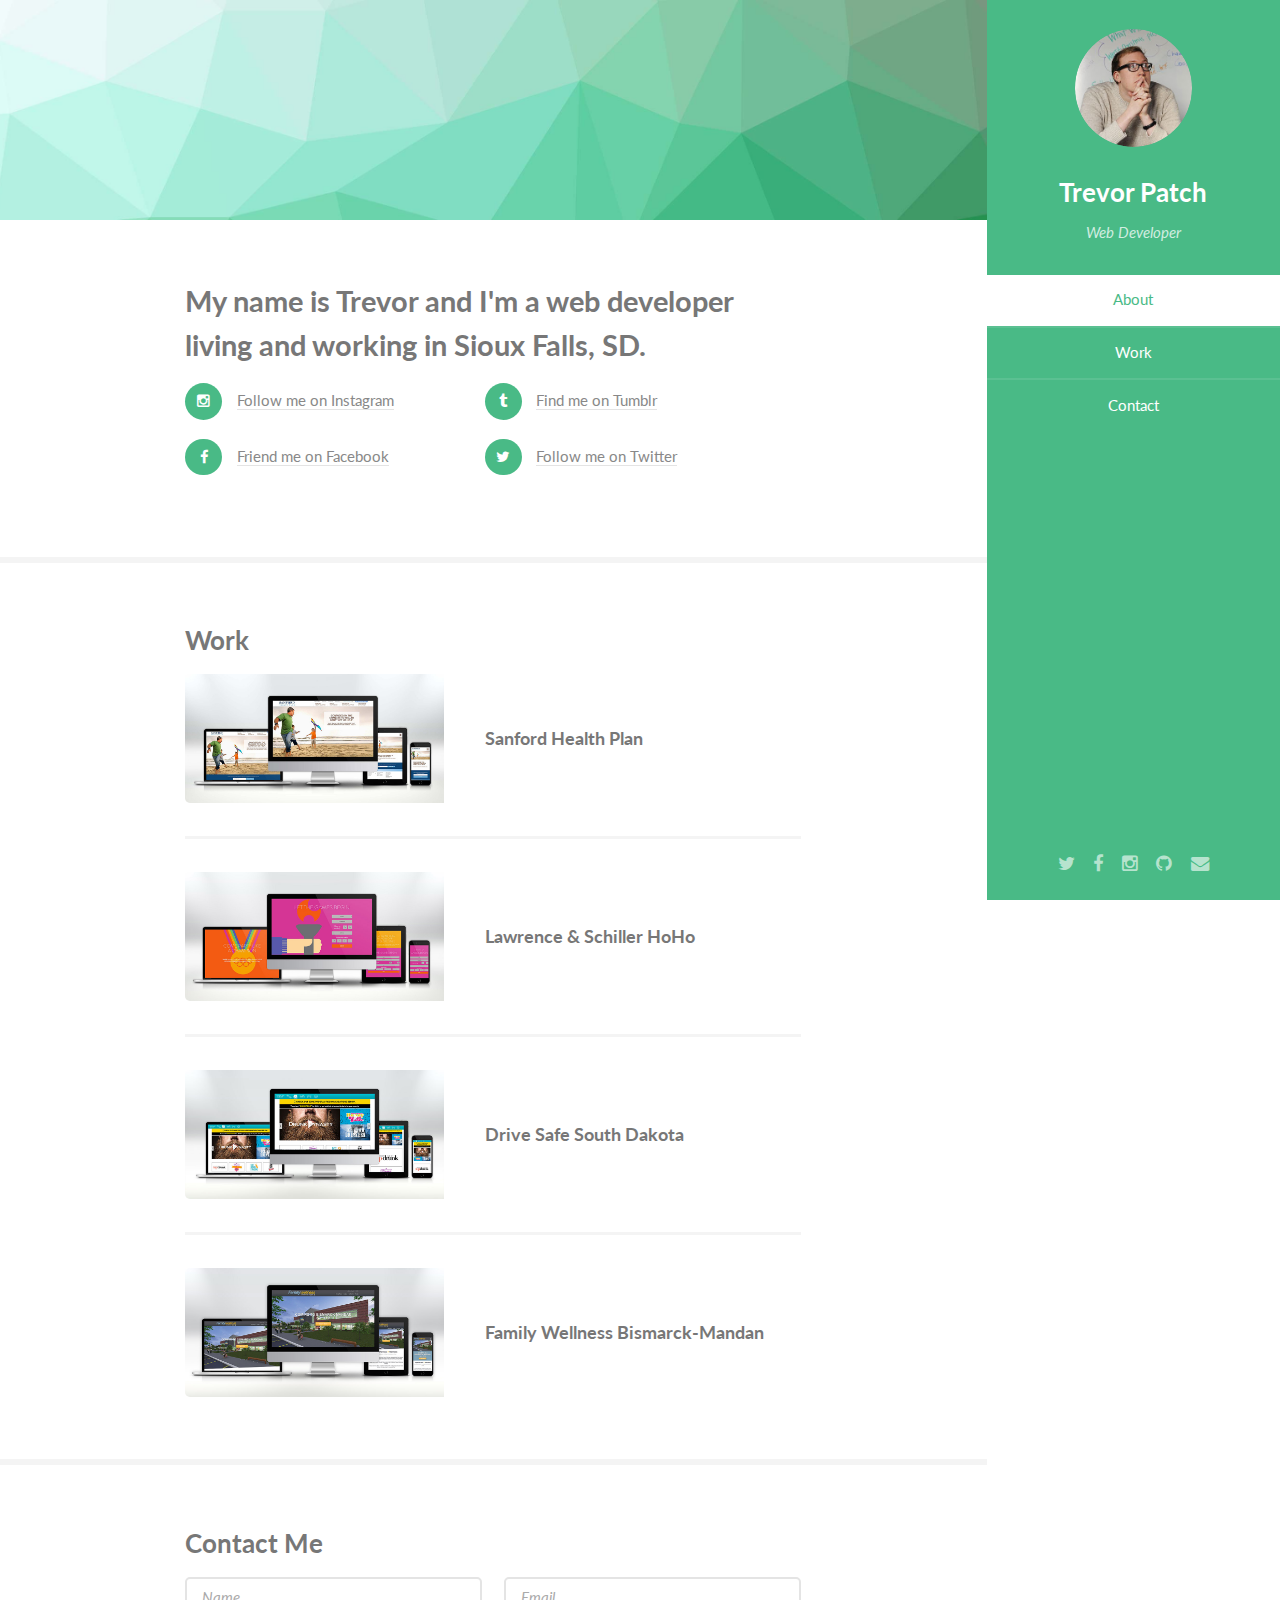
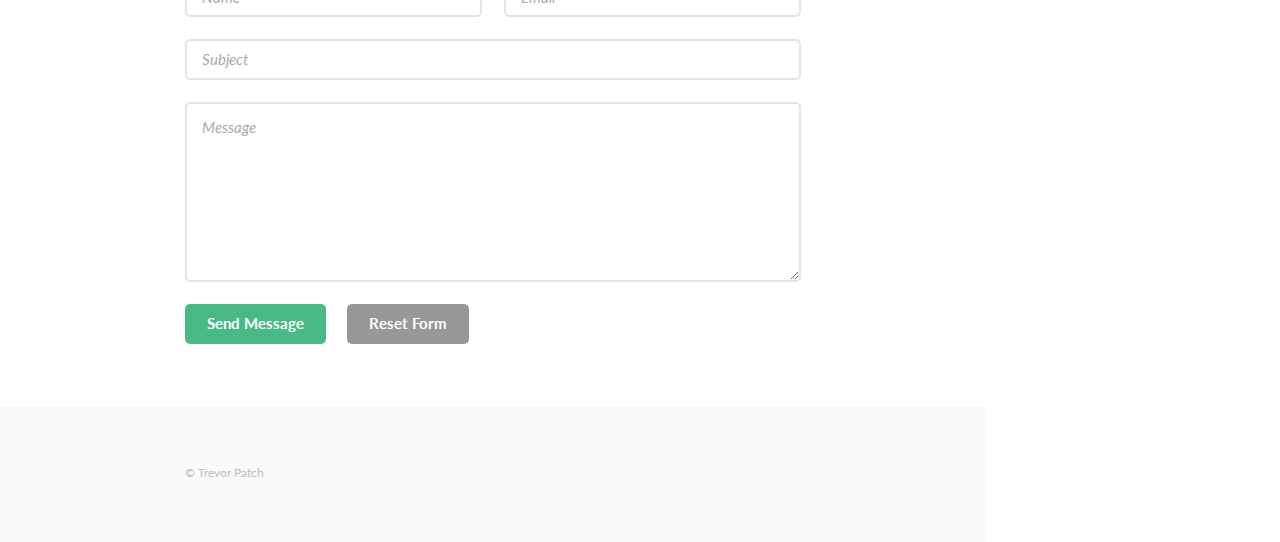
==== index.html @ 612fe169 "Adding MixPanel" ====
<!DOCTYPE HTML>
<!--
	Read Only by HTML5 UP
	html5up.net | @n33co
	Free for personal and commercial use under the CCA 3.0 license (html5up.net/license)
-->
<html>
	<head>
		<title>Trevor Patch</title>
		<meta http-equiv="content-type" content="text/html; charset=utf-8" />
		<meta name="description" content="" />
		<meta name="keywords" content="sioux falls,web development,web developer,web design,freelance,freelance web developer" />
		<!--[if lte IE 8]><script src="css/ie/html5shiv.js"></script><![endif]-->
		<script src="js/jquery.min.js"></script>
		<script src="js/jquery.scrollzer.min.js"></script>
		<script src="js/jquery.scrolly.min.js"></script>
		<script src="js/skel.min.js"></script>
		<script src="js/skel-layers.min.js"></script>
		<script src="js/init.js"></script>
		<noscript>
			<link rel="stylesheet" href="css/skel.css" />
			<link rel="stylesheet" href="css/style.css" />
			<link rel="stylesheet" href="css/style-xlarge.css" />
		</noscript>
		<!--[if lte IE 8]><link rel="stylesheet" href="css/ie/v8.css" /><![endif]-->
		<script type="text/javascript">(function(e,b){if(!b.__SV){var a,f,i,g;window.mixpanel=b;b._i=[];b.init=function(a,e,d){function f(b,h){var a=h.split(".");2==a.length&&(b=b[a[0]],h=a[1]);b[h]=function(){b.push([h].concat(Array.prototype.slice.call(arguments,0)))}}var c=b;"undefined"!==typeof d?c=b[d]=[]:d="mixpanel";c.people=c.people||[];c.toString=function(b){var a="mixpanel";"mixpanel"!==d&&(a+="."+d);b||(a+=" (stub)");return a};c.people.toString=function(){return c.toString(1)+".people (stub)"};i="disable time_event track track_pageview track_links track_forms register register_once alias unregister identify name_tag set_config people.set people.set_once people.increment people.append people.union people.track_charge people.clear_charges people.delete_user".split(" ");
			for(g=0;g<i.length;g++)f(c,i[g]);b._i.push([a,e,d])};b.__SV=1.2;a=e.createElement("script");a.type="text/javascript";a.async=!0;a.src="undefined"!==typeof MIXPANEL_CUSTOM_LIB_URL?MIXPANEL_CUSTOM_LIB_URL:"file:"===e.location.protocol&&"//cdn.mxpnl.com/libs/mixpanel-2-latest.min.js".match(/^\/\//)?"https://cdn.mxpnl.com/libs/mixpanel-2-latest.min.js":"//cdn.mxpnl.com/libs/mixpanel-2-latest.min.js";f=e.getElementsByTagName("script")[0];f.parentNode.insertBefore(a,f)}})(document,window.mixpanel||[]);
			mixpanel.init("59bb49f36ce1cad1ce68b56f5aa6e133");</script>
	</head>
	<body>
		<div id="wrapper">

			<!-- Header -->
				<section id="header" class="skel-layers-fixed">
					<header>
						<span class="image avatar"><img src="images/tp.jpg" alt="" /></span>
						<h1 id="logo"><a href="#">Trevor Patch</a></h1>
						<p>Web Developer</p>
					</header>
					<nav id="nav">
						<ul>
							<li><a href="#one" class="active">About</a></li>
							<li><a href="#three">Work</a></li>
							<li><a href="#four">Contact</a></li>
						</ul>
					</nav>
					<footer>
						<ul class="icons">
							<li><a href="http://twitter.com/tpatch" class="icon fa-twitter" target="_blank"><span class="label">Twitter</span></a></li>
							<li><a href="http://facebook.com/tdpatch" class="icon fa-facebook"><span class="label" target="_blank">Facebook</span></a></li>
							<li><a href="http://instagram.com/tdpatch" class="icon fa-instagram"><span class="label" target="_blank">Instagram</span></a></li>
							<li><a href="https://github.com/tpatch" class="icon fa-github"><span class="label" target="_blank">Github</span></a></li>
							<li><a href="mailto:trevor.patch@gmail.com" class="icon fa-envelope"><span class="label" target="_blank">Email</span></a></li>
						</ul>
					</footer>
				</section>

			<!-- Main -->
				<div id="main">

					<!-- One -->
						<section id="one">
							<div class="container">
								<h2>My name is Trevor and I'm a web developer living and working in Sioux Falls, SD.</h2>
								<ul class="feature-icons">
									<li class="fa-instagram"><a href="http://instagram.com/tpatch">Follow me on Instagram</a></li>
									<li class="fa-tumblr"><a href="http://blog.trevorpatch.com">Find me on Tumblr</a></li>
									<li class="fa-facebook"><a href="http://facebook.com/tdpatch">Friend me on Facebook</a></li>
									<li class="fa-twitter"><a href="http://twitter.com/tpatch">Follow me on Twitter</a></li>
								</ul>
							</div>
						</section>

					<!-- Two -->
						<!-- <section id="two">
							<div class="container">
								<h3>What I Do</h3>
								<p>Integer eu ante ornare amet commetus vestibulum blandit integer in curae ac faucibus integer non. Adipiscing cubilia elementum integer lorem ipsum dolor sit amet.</p>
								<ul class="feature-icons">
									<li class="fa-code">Build your site</li>
									<li class="fa-pencil">A bit of design</li>
									<li class="fa-search">SEO</li>
									<li class="fa-dot-circle-o">Site strategy</li>
									<li class="fa-bolt">That special something</li>
									<li class="fa-line-chart">Results</li>
								</ul>
							</div>
						</section> -->

					<!-- Three -->
						<section id="three">
							<div class="container">
								<h3>Work</h3>
								<!-- <p>I built my first website in 2001 when I was in eighth grade. It wasn't very pretty, but it sparked an interested in the web that has stayed with me. Since then I've built and worked on dozens of sites, both professionally and personally. Unfortunately, I can't show you that site I created in eighth grade, but I can show you some of my recent work.</p> -->
								<div class="features">
									<article>
										<img src="images/work_shp.jpg" alt="SanfordHealthPlan.org" class="image" />
										<div class="inner">
											<h4>Sanford Health Plan</h4>
										</div>
									</article>
									<article>
										<img src="images/work_hoho.jpg" alt="L&amp;S Hoho Holiday Party" class="image" />
										<div class="inner">
											<h4>Lawrence &amp; Schiller HoHo</h4>
										</div>
									</article>
									<article>
										<img src="images/work_drivesafe.jpg" alt="DriveSafeSD.com" class="image" />
										<div class="inner">
											<h4>Drive Safe South Dakota</h4>
										</div>
									</article>
									<article>
										<img src="images/work_fwbm.jpg" alt="DriveSafeSD.com" class="image" />
										<div class="inner">
											<h4>Family Wellness Bismarck-Mandan</h4>
										</div>
									</article>
								</div>
							</div>
						</section>

					<!-- Four -->
						<section id="four">
							<div class="container">
								<h3>Contact Me</h3>
								<form method="post" action="#">
									<div class="row uniform">
										<div class="6u 12u(xsmall)"><input type="text" name="name" id="name" placeholder="Name" /></div>
										<div class="6u 12u(xsmall)"><input type="email" name="email" id="email" placeholder="Email" /></div>
									</div>
									<div class="row uniform">
										<div class="12u"><input type="text" name="subject" id="subject" placeholder="Subject" /></div>
									</div>
									<div class="row uniform">
										<div class="12u"><textarea name="message" id="message" placeholder="Message" rows="6"></textarea></div>
									</div>
									<div class="row uniform">
										<div class="12u">
											<ul class="actions">
												<li><input type="submit" class="special" value="Send Message" /></li>
												<li><input type="reset" value="Reset Form" /></li>
											</ul>
										</div>
									</div>
								</form>
							</div>
						</section>

					<!-- Five -->
					<!--
						<section id="five">
							<div class="container">
								<h3>Elements</h3>

								<section>
									<h4>Text</h4>
									<p>This is <b>bold</b> and this is <strong>strong</strong>. This is <i>italic</i> and this is <em>emphasized</em>.
									This is <sup>superscript</sup> text and this is <sub>subscript</sub> text.
									This is <u>underlined</u> and this is code: <code>for (;;) { ... }</code>. Finally, <a href="#">this is a link</a>.</p>
									<hr />
									<header>
										<h4>Heading with a Subtitle</h4>
										<p>Lorem ipsum dolor sit amet nullam id egestas urna aliquam</p>
									</header>
									<p>Nunc lacinia ante nunc ac lobortis. Interdum adipiscing gravida odio porttitor sem non mi integer non faucibus ornare mi ut ante amet placerat aliquet. Volutpat eu sed ante lacinia sapien lorem accumsan varius montes viverra nibh in adipiscing blandit tempus accumsan.</p>
									<header>
										<h5>Heading with a Subtitle</h5>
										<p>Lorem ipsum dolor sit amet nullam id egestas urna aliquam</p>
									</header>
									<p>Nunc lacinia ante nunc ac lobortis. Interdum adipiscing gravida odio porttitor sem non mi integer non faucibus ornare mi ut ante amet placerat aliquet. Volutpat eu sed ante lacinia sapien lorem accumsan varius montes viverra nibh in adipiscing blandit tempus accumsan.</p>
									<hr />
									<h2>Heading Level 2</h2>
									<h3>Heading Level 3</h3>
									<h4>Heading Level 4</h4>
									<h5>Heading Level 5</h5>
									<h6>Heading Level 6</h6>
									<hr />
									<h5>Blockquote</h5>
									<blockquote>Fringilla nisl. Donec accumsan interdum nisi, quis tincidunt felis sagittis eget tempus euismod. Vestibulum ante ipsum primis in faucibus vestibulum. Blandit adipiscing eu felis iaculis volutpat ac adipiscing accumsan faucibus. Vestibulum ante ipsum primis in faucibus lorem ipsum dolor sit amet nullam adipiscing eu felis.</blockquote>
									<h5>Preformatted</h5>
									<pre><code>i = 0;

while (!deck.isInOrder()) {
    print 'Iteration ' + i;
    deck.shuffle();
    i++;
}

print 'It took ' + i + ' iterations to sort the deck.';</code></pre>
								</section>

								<section>
									<h4>Lists</h4>
									<div class="row">
										<div class="6u 12u(xsmall)">
											<h5>Unordered</h5>
											<ul>
												<li>Dolor pulvinar etiam magna etiam.</li>
												<li>Sagittis adipiscing lorem eleifend.</li>
												<li>Felis enim feugiat dolore viverra.</li>
											</ul>
											<h5>Alternate</h5>
											<ul class="alt">
												<li>Dolor pulvinar etiam magna etiam.</li>
												<li>Sagittis adipiscing lorem eleifend.</li>
												<li>Felis enim feugiat dolore viverra.</li>
											</ul>
										</div>
										<div class="6u 12u(xsmall)">
											<h5>Ordered</h5>
											<ol>
												<li>Dolor pulvinar etiam magna etiam.</li>
												<li>Etiam vel felis at lorem sed viverra.</li>
												<li>Felis enim feugiat dolore viverra.</li>
												<li>Dolor pulvinar etiam magna etiam.</li>
												<li>Etiam vel felis at lorem sed viverra.</li>
												<li>Felis enim feugiat dolore viverra.</li>
											</ol>
											<h5>Icons</h5>
											<ul class="icons">
												<li><a href="#" class="icon fa-twitter"><span class="label">Twitter</span></a></li>
												<li><a href="#" class="icon fa-facebook"><span class="label">Facebook</span></a></li>
												<li><a href="#" class="icon fa-instagram"><span class="label">Instagram</span></a></li>
												<li><a href="#" class="icon fa-github"><span class="label">Github</span></a></li>
												<li><a href="#" class="icon fa-dribbble"><span class="label">Dribbble</span></a></li>
												<li><a href="#" class="icon fa-tumblr"><span class="label">Tumblr</span></a></li>
											</ul>
										</div>
									</div>
									<h5>Actions</h5>
									<ul class="actions">
										<li><a href="#" class="button special">Default</a></li>
										<li><a href="#" class="button">Default</a></li>
										<li><a href="#" class="button alt">Default</a></li>
									</ul>
									<ul class="actions small">
										<li><a href="#" class="button special small">Small</a></li>
										<li><a href="#" class="button small">Small</a></li>
										<li><a href="#" class="button alt small">Small</a></li>
									</ul>
									<div class="row">
										<div class="3u 6u(medium) 12u$(xsmall)">
											<ul class="actions vertical">
												<li><a href="#" class="button special">Default</a></li>
												<li><a href="#" class="button">Default</a></li>
												<li><a href="#" class="button alt">Default</a></li>
											</ul>
										</div>
										<div class="3u 6u$(medium) 12u$(xsmall)">
											<ul class="actions vertical small">
												<li><a href="#" class="button special small">Small</a></li>
												<li><a href="#" class="button small">Small</a></li>
												<li><a href="#" class="button alt small">Small</a></li>
											</ul>
										</div>
										<div class="3u 6u(medium) 12u$(xsmall)">
											<ul class="actions vertical">
												<li><a href="#" class="button special fit">Default</a></li>
												<li><a href="#" class="button fit">Default</a></li>
												<li><a href="#" class="button alt fit">Default</a></li>
											</ul>
										</div>
										<div class="3u 6u$(medium) 12u$(xsmall)">
											<ul class="actions vertical small">
												<li><a href="#" class="button special small fit">Small</a></li>
												<li><a href="#" class="button small fit">Small</a></li>
												<li><a href="#" class="button alt small fit">Small</a></li>
											</ul>
										</div>
									</div>
								</section>

								<section>
									<h4>Table</h4>
									<h5>Default</h5>
									<div class="table-wrapper">
										<table>
											<thead>
												<tr>
													<th>Name</th>
													<th>Description</th>
													<th>Price</th>
												</tr>
											</thead>
											<tbody>
												<tr>
													<td>Item One</td>
													<td>Ante turpis integer aliquet porttitor.</td>
													<td>29.99</td>
												</tr>
												<tr>
													<td>Item Two</td>
													<td>Vis ac commodo adipiscing arcu aliquet.</td>
													<td>19.99</td>
												</tr>
												<tr>
													<td>Item Three</td>
													<td> Morbi faucibus arcu accumsan lorem.</td>
													<td>29.99</td>
												</tr>
												<tr>
													<td>Item Four</td>
													<td>Vitae integer tempus condimentum.</td>
													<td>19.99</td>
												</tr>
												<tr>
													<td>Item Five</td>
													<td>Ante turpis integer aliquet porttitor.</td>
													<td>29.99</td>
												</tr>
											</tbody>
											<tfoot>
												<tr>
													<td colspan="2"></td>
													<td>100.00</td>
												</tr>
											</tfoot>
										</table>
									</div>

									<h5>Alternate</h5>
									<div class="table-wrapper">
										<table class="alt">
											<thead>
												<tr>
													<th>Name</th>
													<th>Description</th>
													<th>Price</th>
												</tr>
											</thead>
											<tbody>
												<tr>
													<td>Item One</td>
													<td>Ante turpis integer aliquet porttitor.</td>
													<td>29.99</td>
												</tr>
												<tr>
													<td>Item Two</td>
													<td>Vis ac commodo adipiscing arcu aliquet.</td>
													<td>19.99</td>
												</tr>
												<tr>
													<td>Item Three</td>
													<td> Morbi faucibus arcu accumsan lorem.</td>
													<td>29.99</td>
												</tr>
												<tr>
													<td>Item Four</td>
													<td>Vitae integer tempus condimentum.</td>
													<td>19.99</td>
												</tr>
												<tr>
													<td>Item Five</td>
													<td>Ante turpis integer aliquet porttitor.</td>
													<td>29.99</td>
												</tr>
											</tbody>
											<tfoot>
												<tr>
													<td colspan="2"></td>
													<td>100.00</td>
												</tr>
											</tfoot>
										</table>
									</div>
								</section>

								<section>
									<h4>Buttons</h4>
									<ul class="actions">
										<li><a href="#" class="button special">Special</a></li>
										<li><a href="#" class="button">Default</a></li>
										<li><a href="#" class="button alt">Alternate</a></li>
									</ul>
									<ul class="actions">
										<li><a href="#" class="button special big">Big</a></li>
										<li><a href="#" class="button">Default</a></li>
										<li><a href="#" class="button alt small">Small</a></li>
									</ul>
									<ul class="actions fit">
										<li><a href="#" class="button special fit">Fit</a></li>
										<li><a href="#" class="button fit">Fit</a></li>
										<li><a href="#" class="button alt fit">Fit</a></li>
									</ul>
									<ul class="actions fit small">
										<li><a href="#" class="button special fit small">Fit + Small</a></li>
										<li><a href="#" class="button fit small">Fit + Small</a></li>
										<li><a href="#" class="button alt fit small">Fit + Small</a></li>
									</ul>
									<ul class="actions">
										<li><a href="#" class="button special icon fa-download">Icon</a></li>
										<li><a href="#" class="button icon fa-download">Icon</a></li>
										<li><a href="#" class="button alt icon fa-check">Icon</a></li>
									</ul>
									<ul class="actions">
										<li><span class="button special disabled">Special</span></li>
										<li><span class="button disabled">Default</span></li>
										<li><span class="button alt disabled">Alternate</span></li>
									</ul>
								</section>

								<section>
									<h4>Form</h4>
									<form method="post" action="#">
										<div class="row uniform">
											<div class="6u 12u(xsmall)">
												<input type="text" name="demo-name" id="demo-name" value="" placeholder="Name" />
											</div>
											<div class="6u 12u(xsmall)">
												<input type="email" name="demo-email" id="demo-email" value="" placeholder="Email" />
											</div>
										</div>
										<div class="row uniform">
											<div class="12u">
												<div class="select-wrapper">
													<select name="demo-category" id="demo-category">
														<option value="">- Category -</option>
														<option value="1">Manufacturing</option>
														<option value="1">Shipping</option>
														<option value="1">Administration</option>
														<option value="1">Human Resources</option>
													</select>
												</div>
											</div>
										</div>
										<div class="row uniform">
											<div class="4u 12u(medium)">
												<input type="radio" id="demo-priority-low" name="demo-priority" checked>
												<label for="demo-priority-low">Low Priority</label>
											</div>
											<div class="4u 12u(medium)">
												<input type="radio" id="demo-priority-normal" name="demo-priority">
												<label for="demo-priority-normal">Normal Priority</label>
											</div>
											<div class="4u 12u(medium)">
												<input type="radio" id="demo-priority-high" name="demo-priority">
												<label for="demo-priority-high">High Priority</label>
											</div>
										</div>
										<div class="row uniform">
											<div class="6u 12u(medium)">
												<input type="checkbox" id="demo-copy" name="demo-copy">
												<label for="demo-copy">Email me a copy of this message</label>
											</div>
											<div class="6u 12u(medium)">
												<input type="checkbox" id="demo-human" name="demo-human" checked>
												<label for="demo-human">I am a human and not a robot</label>
											</div>
										</div>
										<div class="row uniform">
											<div class="12u">
												<textarea name="demo-message" id="demo-message" placeholder="Enter your message" rows="6"></textarea>
											</div>
										</div>
										<div class="row uniform">
											<div class="12u">
												<ul class="actions">
													<li><input type="submit" value="Send Message" /></li>
													<li><input type="reset" value="Reset" class="alt" /></li>
												</ul>
											</div>
										</div>
									</form>
								</section>

								<section>
									<h4>Image</h4>
									<h5>Fit</h5>
									<span class="image fit"><img src="images/banner.jpg" alt="" /></span>
									<div class="box alt">
										<div class="row 50% uniform">
											<div class="4u"><span class="image fit"><img src="images/pic01.jpg" alt="" /></span></div>
											<div class="4u"><span class="image fit"><img src="images/pic02.jpg" alt="" /></span></div>
											<div class="4u"><span class="image fit"><img src="images/pic03.jpg" alt="" /></span></div>
										</div>
										<div class="row 50% uniform">
											<div class="4u"><span class="image fit"><img src="images/pic02.jpg" alt="" /></span></div>
											<div class="4u"><span class="image fit"><img src="images/pic03.jpg" alt="" /></span></div>
											<div class="4u"><span class="image fit"><img src="images/pic01.jpg" alt="" /></span></div>
										</div>
										<div class="row 50% uniform">
											<div class="4u"><span class="image fit"><img src="images/pic03.jpg" alt="" /></span></div>
											<div class="4u"><span class="image fit"><img src="images/pic01.jpg" alt="" /></span></div>
											<div class="4u"><span class="image fit"><img src="images/pic02.jpg" alt="" /></span></div>
										</div>
									</div>
									<h5>Left &amp; Right</h5>
									<p><span class="image left"><img src="images/avatar.jpg" alt="" /></span>Fringilla nisl. Donec accumsan interdum nisi, quis tincidunt felis sagittis eget. tempus euismod. Vestibulum ante ipsum primis in faucibus vestibulum. Blandit adipiscing eu felis iaculis volutpat ac adipiscing accumsan eu faucibus. Integer ac pellentesque praesent tincidunt felis sagittis eget. tempus euismod. Vestibulum ante ipsum primis in faucibus vestibulum. Blandit adipiscing eu felis iaculis volutpat ac adipiscing accumsan eu faucibus. Integer ac pellentesque praesent. Donec accumsan interdum nisi, quis tincidunt felis sagittis eget. tempus euismod. Vestibulum ante ipsum primis in faucibus vestibulum. Blandit adipiscing eu felis iaculis volutpat ac adipiscing accumsan eu faucibus. Integer ac pellentesque praesent tincidunt felis sagittis eget. tempus euismod. Vestibulum ante ipsum primis in faucibus vestibulum. Blandit adipiscing eu felis iaculis volutpat ac adipiscing accumsan eu faucibus. Integer ac pellentesque praesent.</p>
									<p><span class="image right"><img src="images/avatar.jpg" alt="" /></span>Fringilla nisl. Donec accumsan interdum nisi, quis tincidunt felis sagittis eget. tempus euismod. Vestibulum ante ipsum primis in faucibus vestibulum. Blandit adipiscing eu felis iaculis volutpat ac adipiscing accumsan eu faucibus. Integer ac pellentesque praesent tincidunt felis sagittis eget. tempus euismod. Vestibulum ante ipsum primis in faucibus vestibulum. Blandit adipiscing eu felis iaculis volutpat ac adipiscing accumsan eu faucibus. Integer ac pellentesque praesent. Donec accumsan interdum nisi, quis tincidunt felis sagittis eget. tempus euismod. Vestibulum ante ipsum primis in faucibus vestibulum. Blandit adipiscing eu felis iaculis volutpat ac adipiscing accumsan eu faucibus. Integer ac pellentesque praesent tincidunt felis sagittis eget. tempus euismod. Vestibulum ante ipsum primis in faucibus vestibulum. Blandit adipiscing eu felis iaculis volutpat ac adipiscing accumsan eu faucibus. Integer ac pellentesque praesent.</p>
								</section>

							</div>
						</section>
					-->

				</div>

			<!-- Footer -->
				<section id="footer">
					<div class="container">
						<ul class="copyright">
							<li>&copy; Trevor Patch</li>
						</ul>
					</div>
				</section>

		</div>
	</body>
</html>
---- css/skel.css ----
/* Resets (http://meyerweb.com/eric/tools/css/reset/ | v2.0 | 20110126 | License: none (public domain)) */

	html,body,div,span,applet,object,iframe,h1,h2,h3,h4,h5,h6,p,blockquote,pre,a,abbr,acronym,address,big,cite,code,del,dfn,em,img,ins,kbd,q,s,samp,small,strike,strong,sub,sup,tt,var,b,u,i,center,dl,dt,dd,ol,ul,li,fieldset,form,label,legend,table,caption,tbody,tfoot,thead,tr,th,td,article,aside,canvas,details,embed,figure,figcaption,footer,header,hgroup,menu,nav,output,ruby,section,summary,time,mark,audio,video{margin:0;padding:0;border:0;font-size:100%;font:inherit;vertical-align:baseline;}article,aside,details,figcaption,figure,footer,header,hgroup,menu,nav,section{display:block;}body{line-height:1;}ol,ul{list-style:none;}blockquote,q{quotes:none;}blockquote:before,blockquote:after,q:before,q:after{content:'';content:none;}table{border-collapse:collapse;border-spacing:0;}body{-webkit-text-size-adjust:none}

/* Box Model */

	*, *:before, *:after {
		-moz-box-sizing: border-box;
		-webkit-box-sizing: border-box;
		box-sizing: border-box;
	}

/* Container */

	.container {
		margin-left: auto;
		margin-right: auto;

		/* width: (containers) */
		width: 45em;
	}

	/* Modifiers */

		/* 125% */
			.container.\31 25\25 {
				width: 100%;

				/* max-width: (containers * 1.25) */
				max-width: 56.25em;

				/* min-width: (containers) */
				min-width: 45em;
			}

		/* 75% */
			.container.\37 5\25 {

				/* width: (containers * 0.75) */
				width: 33.75em;

			}

		/* 50% */
			.container.\35 0\25 {

				/* width: (containers * 0.50) */
				width: 22.5em;

			}

		/* 25% */
			.container.\32 5\25 {

				/* width: (containers * 0.25) */
				width: 11.25em;

			}

/* Grid */

	.row {
		border-bottom: solid 1px transparent;
	}

	.row > * {
		float: left;
	}

	.row:after, .row:before {
		content: '';
		display: block;
		clear: both;
		height: 0;
	}

	.row.uniform > * > :first-child {
		margin-top: 0;
	}

	.row.uniform > * > :last-child {
		margin-bottom: 0;
	}

	/* Gutters */

		/* Normal */

			.row > * {
				/* padding: (gutters.horizontal) 0 0 (gutters.vertical) */
				padding: 0 0 0 2em;
			}

			.row {
				/* margin: -(gutters.horizontal) 0 -1px -(gutters.vertical) */
				margin: 0 0 -1px -2em;
			}

			.row.uniform > * {
				/* padding: (gutters.vertical) 0 0 (gutters.vertical) */
				padding: 2em 0 0 2em;
			}

			.row.uniform {
				/* margin: -(gutters.vertical) 0 -1px -(gutters.vertical) */
				margin: -2em 0 -1px -2em;
			}

		/* 200% */

			.row.\32 00\25 > * {
				/* padding: (gutters.horizontal) 0 0 (gutters.vertical) */
				padding: 0 0 0 4em;
			}

			.row.\32 00\25 {
				/* margin: -(gutters.horizontal) 0 -1px -(gutters.vertical) */
				margin: 0 0 -1px -4em;
			}

			.row.uniform.\32 00\25 > * {
				/* padding: (gutters.vertical) 0 0 (gutters.vertical) */
				padding: 4em 0 0 4em;
			}

			.row.uniform.\32 00\25 {
				/* margin: -(gutters.vertical) 0 -1px -(gutters.vertical) */
				margin: -4em 0 -1px -4em;
			}

		/* 150% */

			.row.\31 50\25 > * {
				/* padding: (gutters.horizontal) 0 0 (gutters.vertical) */
				padding: 0 0 0 1.5em;
			}

			.row.\31 50\25 {
				/* margin: -(gutters.horizontal) 0 -1px -(gutters.vertical) */
				margin: 0 0 -1px -1.5em;
			}

			.row.uniform.\31 50\25 > * {
				/* padding: (gutters.vertical) 0 0 (gutters.vertical) */
				padding: 1.5em 0 0 1.5em;
			}

			.row.uniform.\31 50\25 {
				/* margin: -(gutters.vertical) 0 -1px -(gutters.vertical) */
				margin: -1.5em 0 -1px -1.5em;
			}

		/* 50% */

			.row.\35 0\25 > * {
				/* padding: (gutters.horizontal) 0 0 (gutters.vertical) */
				padding: 0 0 0 1em;
			}

			.row.\35 0\25 {
				/* margin: -(gutters.horizontal) 0 -1px -(gutters.vertical) */
				margin: 0 0 -1px -1em;
			}

			.row.uniform.\35 0\25 > * {
				/* padding: (gutters.vertical) 0 0 (gutters.vertical) */
				padding: 1em 0 0 1em;
			}

			.row.uniform.\35 0\25 {
				/* margin: -(gutters.vertical) 0 -1px -(gutters.vertical) */
				margin: -1em 0 -1px -1em;
			}

		/* 25% */

			.row.\32 5\25 > * {
				/* padding: (gutters.horizontal) 0 0 (gutters.vertical) */
				padding: 0 0 0 0.5em;
			}

			.row.\32 5\25 {
				/* margin: -(gutters.horizontal) 0 -1px -(gutters.vertical) */
				margin: 0 0 -1px -0.5em;
			}

			.row.uniform.\32 5\25 > * {
				/* padding: (gutters.vertical) 0 0 (gutters.vertical) */
				padding: 0.5em 0 0 0.5em;
			}

			.row.uniform.\32 5\25 {
				/* margin: -(gutters.vertical) 0 -1px -(gutters.vertical) */
				margin: -0.5em 0 -1px -0.5em;
			}

		/* 0% */

			.row.\30 \25 > * {
				padding: 0;
			}

			.row.\30 \25 {
				margin: 0 0 -1px 0;
			}

	/* Cells */

		.\31 2u, .\31 2u\24 { width: 100%; clear: none; margin-left: 0; }
		.\31 1u, .\31 1u\24 { width: 91.6666666667%; clear: none; margin-left: 0; }
		.\31 0u, .\31 0u\24 { width: 83.3333333333%; clear: none; margin-left: 0; }
		.\39 u, .\39 u\24 { width: 75%; clear: none; margin-left: 0; }
		.\38 u, .\38 u\24 { width: 66.6666666667%; clear: none; margin-left: 0; }
		.\37 u, .\37 u\24 { width: 58.3333333333%; clear: none; margin-left: 0; }
		.\36 u, .\36 u\24 { width: 50%; clear: none; margin-left: 0; }
		.\35 u, .\35 u\24 { width: 41.6666666667%; clear: none; margin-left: 0; }
		.\34 u, .\34 u\24 { width: 33.3333333333%; clear: none; margin-left: 0; }
		.\33 u, .\33 u\24 { width: 25%; clear: none; margin-left: 0; }
		.\32 u, .\32 u\24 { width: 16.6666666667%; clear: none; margin-left: 0; }
		.\31 u, .\31 u\24 { width: 8.3333333333%; clear: none; margin-left: 0; }

		.\31 2u\24 + *,
		.\31 1u\24 + *,
		.\31 0u\24 + *,
		.\39 u\24 + *,
		.\38 u\24 + *,
		.\37 u\24 + *,
		.\36 u\24 + *,
		.\35 u\24 + *,
		.\34 u\24 + *,
		.\33 u\24 + *,
		.\32 u\24 + *,
		.\31 u\24 + * {
			clear: left;
		}

		.\-11u { margin-left: 91.6666666667% }
		.\-10u { margin-left: 83.3333333333% }
		.\-9u { margin-left: 75% }
		.\-8u { margin-left: 66.6666666667% }
		.\-7u { margin-left: 58.3333333333% }
		.\-6u { margin-left: 50% }
		.\-5u { margin-left: 41.6666666667% }
		.\-4u { margin-left: 33.3333333333% }
		.\-3u { margin-left: 25% }
		.\-2u { margin-left: 16.6666666667% }
		.\-1u { margin-left: 8.3333333333% }
---- css/style.css ----
@import url(font-awesome.min.css);
@import url("http://fonts.googleapis.com/css?family=Lato:400,400italic,700,700italic|Source+Code+Pro:400");
/*
	Read Only by HTML5 UP
	html5up.net | @n33co
	Free for personal and commercial use under the CCA 3.0 license (html5up.net/license)
*/
/* Basic */
body {
  background: white; }

body, input, select, textarea {
  color: #888888;
  font-family: "Lato", sans-serif;
  font-size: 16pt;
  font-weight: 400;
  line-height: 1.75em; }

a {
  -moz-transition: color 0.2s ease-in-out, border-color 0.2s ease-in-out;
  -webkit-transition: color 0.2s ease-in-out, border-color 0.2s ease-in-out;
  -o-transition: color 0.2s ease-in-out, border-color 0.2s ease-in-out;
  -ms-transition: color 0.2s ease-in-out, border-color 0.2s ease-in-out;
  transition: color 0.2s ease-in-out, border-color 0.2s ease-in-out;
  border-bottom: solid 1px #e4e4e4;
  color: inherit;
  text-decoration: none; }
  a:hover {
    border-bottom-color: transparent;
    color: #49ba86 !important; }

strong, b {
  color: #777777;
  font-weight: 700; }

em, i {
  font-style: italic; }

p {
  margin: 0 0 2.25em 0; }

h1, h2, h3, h4, h5, h6 {
  color: #777777;
  font-weight: 700;
  line-height: 1em;
  margin: 0 0 0.5625em 0; }
  h1 a, h2 a, h3 a, h4 a, h5 a, h6 a {
    border: 0;
    color: inherit;
    text-decoration: none; }

h2 {
  font-size: 2em;
  line-height: 1.5em; }

h3 {
  font-size: 1.75em;
  line-height: 1.5em; }

h4 {
  font-size: 1.25em;
  line-height: 1.5em; }

h5 {
  font-size: 0.9em;
  line-height: 1.5em; }

h6 {
  font-size: 0.7em;
  line-height: 1.5em; }

sub {
  font-size: 0.8em;
  position: relative;
  top: 0.5em; }

sup {
  font-size: 0.8em;
  position: relative;
  top: -0.5em; }

hr {
  border: 0;
  border-bottom: solid 2px #f4f4f4;
  margin: 2.25em 0; }
  hr.major {
    margin: 3.375em 0; }

blockquote {
  border-left: solid 8px #e4e4e4;
  font-style: italic;
  margin: 0 0 2.25em 0;
  padding: 0.5em 0 0.5em 2em; }

code {
  background: #555;
  border-radius: 5px;
  color: #fff;
  font-family: "Source Code Pro", monospace;
  font-size: 0.9em;
  margin: 0 0.25em;
  padding: 0.25em 0.65em; }

pre {
  font-family: "Source Code Pro", monospace;
  font-size: 0.9em;
  margin: 0 0 2.25em 0; }
  pre code {
    -webkit-overflow-scrolling: touch;
    display: block;
    line-height: 1.5em;
    overflow-x: auto;
    padding: 1em 1.5em; }

.align-left {
  text-align: left; }

.align-center {
  text-align: center; }

.align-right {
  text-align: right; }

/* Section/Article */
section.special, article.special {
  text-align: center; }

header p {
  color: #aaaaaa;
  position: relative;
  margin: 0 0 1.6875em 0; }
header h2 + p {
  font-size: 1.25em;
  margin-top: -0.5em;
  line-height: 1.5em; }
header h3 + p {
  font-size: 1.1em;
  margin-top: -0.35em;
  line-height: 1.5em; }
header h4 + p,
header h5 + p,
header h6 + p {
  font-size: 0.9em;
  margin-top: -0.25em;
  line-height: 1.5em; }
header.major h2 {
  color: #49ba86;
  font-size: 3.5em; }
  header.major h2 + p {
    color: #777777;
    font-size: 1.75em;
    font-weight: 700;
    margin-top: -0.75em; }

/* Form */
form {
  margin: 0 0 2.25em 0; }

label {
  color: #777777;
  display: block;
  font-size: 0.9em;
  font-weight: 700;
  margin: 0 0 1.125em 0; }

input::-moz-focus-inner {
  border: 0;
  padding: 0; }

input[type="text"],
input[type="password"],
input[type="email"],
select,
textarea {
  -moz-appearance: none;
  -webkit-appearance: none;
  -o-appearance: none;
  -ms-appearance: none;
  appearance: none;
  border-radius: 5px;
  border: none;
  border: solid 2px #e4e4e4;
  color: inherit;
  display: block;
  outline: 0;
  padding: 0 1em;
  text-decoration: none;
  width: 100%; }
  input[type="text"]:invalid,
  input[type="password"]:invalid,
  input[type="email"]:invalid,
  select:invalid,
  textarea:invalid {
    box-shadow: none; }
  input[type="text"]:focus,
  input[type="password"]:focus,
  input[type="email"]:focus,
  select:focus,
  textarea:focus {
    border-color: #49ba86; }

.select-wrapper {
  text-decoration: none;
  display: block;
  position: relative; }
  .select-wrapper:before {
    -moz-osx-font-smoothing: grayscale;
    -webkit-font-smoothing: antialiased;
    font-family: FontAwesome;
    font-style: normal;
    font-weight: normal;
    text-transform: none !important; }
  .select-wrapper:before {
    color: #e4e4e4;
    content: '\f078';
    display: block;
    height: 2.75em;
    line-height: 2.75em;
    pointer-events: none;
    position: absolute;
    right: 0;
    text-align: center;
    top: 0;
    width: 2.75em; }
  .select-wrapper select::-ms-expand {
    display: none; }

input[type="text"],
input[type="password"],
input[type="email"],
select {
  height: 2.75em; }

textarea {
  padding: 0.75em 1em; }

input[type="checkbox"],
input[type="radio"] {
  -moz-appearance: none;
  -webkit-appearance: none;
  -o-appearance: none;
  -ms-appearance: none;
  appearance: none;
  display: block;
  float: left;
  margin-right: -2em;
  opacity: 0;
  width: 1em;
  z-index: -1; }
  input[type="checkbox"] + label,
  input[type="radio"] + label {
    text-decoration: none;
    color: #888888;
    cursor: pointer;
    display: inline-block;
    font-size: 1em;
    font-weight: 400;
    padding-left: 2.4em;
    padding-right: 0.75em;
    position: relative; }
    input[type="checkbox"] + label:before,
    input[type="radio"] + label:before {
      -moz-osx-font-smoothing: grayscale;
      -webkit-font-smoothing: antialiased;
      font-family: FontAwesome;
      font-style: normal;
      font-weight: normal;
      text-transform: none !important; }
    input[type="checkbox"] + label:before,
    input[type="radio"] + label:before {
      background: #fafafa;
      border-radius: 5px;
      border: solid 2px #e4e4e4;
      content: '';
      display: inline-block;
      height: 1.65em;
      left: 0;
      line-height: 1.58125em;
      position: absolute;
      text-align: center;
      top: 0;
      width: 1.65em; }
  input[type="checkbox"]:checked + label:before,
  input[type="radio"]:checked + label:before {
    background: #989898;
    border-color: #989898;
    color: white;
    content: '\f00c'; }
  input[type="checkbox"]:focus + label:before,
  input[type="radio"]:focus + label:before {
    border-color: #49ba86; }

input[type="checkbox"] + label:before {
  border-radius: 5px; }

input[type="radio"] + label:before {
  border-radius: 100%; }

::-webkit-input-placeholder {
  color: #aaaaaa !important;
  font-style: italic;
  opacity: 1.0; }

:-moz-placeholder {
  color: #aaaaaa !important;
  font-style: italic;
  opacity: 1.0; }

::-moz-placeholder {
  color: #aaaaaa !important;
  font-style: italic;
  opacity: 1.0; }

:-ms-input-placeholder {
  color: #aaaaaa !important;
  font-style: italic;
  opacity: 1.0; }

.formerize-placeholder {
  color: #aaaaaa !important;
  font-style: italic;
  opacity: 1.0; }

/* Box */
.box {
  border-radius: 5px;
  border: solid 2px #e4e4e4;
  margin-bottom: 2.25em;
  padding: 1.5em; }
  .box > :last-child,
  .box > :last-child > :last-child,
  .box > :last-child > :last-child > :last-child {
    margin-bottom: 0; }
  .box.alt {
    border: 0;
    border-radius: 0;
    padding: 0; }

/* Icon */
.icon {
  text-decoration: none;
  border-bottom: none;
  position: relative; }
  .icon:before {
    -moz-osx-font-smoothing: grayscale;
    -webkit-font-smoothing: antialiased;
    font-family: FontAwesome;
    font-style: normal;
    font-weight: normal;
    text-transform: none !important; }
  .icon > .label {
    display: none; }

/* Image */
.image {
  border-radius: 5px;
  border: 0;
  display: inline-block;
  position: relative; }
  .image img {
    border-radius: 5px;
    display: block; }
  .image.left {
    float: left;
    margin: 0 2.5em 2em 0;
    top: 0.25em; }
  .image.right {
    float: right;
    margin: 0 0 2em 2.5em;
    top: 0.25em; }
  .image.fit {
    display: block;
    margin: 0 0 2.25em 0;
    width: 100%; }
    .image.fit img {
      display: block;
      width: 100%; }
  .image.avatar {
    border-radius: 100%;
    overflow: hidden; }
    .image.avatar img {
      border-radius: 100%;
      display: block;
      width: 100%; }

/* List */
ol {
  list-style: decimal;
  margin: 0 0 2.25em 0;
  padding-left: 1.25em; }
  ol li {
    padding-left: 0.25em; }

ul {
  list-style: disc;
  margin: 0 0 2.25em 0;
  padding-left: 1em; }
  ul li {
    padding-left: 0.5em; }
  ul.alt {
    list-style: none;
    padding-left: 0; }
    ul.alt li {
      border-top: solid 2px #f4f4f4;
      padding: 0.5em 0; }
      ul.alt li:first-child {
        border-top: 0;
        padding-top: 0; }
  ul.feature-icons {
    list-style: none;
    padding-left: 0; }
    ul.feature-icons li {
      text-decoration: none;
      display: inline-block;
      margin: 0 0 1.6875em 0;
      padding: 0.35em 0 0 3.5em;
      position: relative;
      width: 48%; }
      ul.feature-icons li:before {
        -moz-osx-font-smoothing: grayscale;
        -webkit-font-smoothing: antialiased;
        font-family: FontAwesome;
        font-style: normal;
        font-weight: normal;
        text-transform: none !important; }
      ul.feature-icons li:before {
        background: #49ba86;
        border-radius: 100%;
        color: white;
        display: block;
        height: 2.5em;
        left: 0;
        line-height: 2.5em;
        position: absolute;
        text-align: center;
        top: 0;
        width: 2.5em; }
  ul.icons {
    cursor: default;
    list-style: none;
    padding-left: 0; }
    ul.icons li {
      display: inline-block;
      padding: 0 1em 0 0; }
      ul.icons li:last-child {
        padding-right: 0 !important; }
      ul.icons li .icon:before {
        font-size: 1.25em; }
  ul.actions {
    cursor: default;
    list-style: none;
    padding-left: 0; }
    ul.actions li {
      display: inline-block;
      padding: 0 1.125em 0 0;
      vertical-align: middle; }
      ul.actions li:last-child {
        padding-right: 0; }
    ul.actions.small li {
      padding: 0 0.5625em 0 0; }
    ul.actions.vertical li {
      display: block;
      padding: 1.125em 0 0 0; }
      ul.actions.vertical li:first-child {
        padding-top: 0; }
      ul.actions.vertical li > * {
        margin-bottom: 0; }
    ul.actions.vertical.small li {
      padding: 0.5625em 0 0 0; }
      ul.actions.vertical.small li:first-child {
        padding-top: 0; }
    ul.actions.fit {
      display: table;
      margin-left: -1.125em;
      padding: 0;
      table-layout: fixed;
      width: calc(100% + 1.125em); }
      ul.actions.fit li {
        display: table-cell;
        padding: 0 0 0 1.125em; }
        ul.actions.fit li > * {
          margin-bottom: 0; }
      ul.actions.fit.small {
        margin-left: -0.5625em;
        width: calc(100% + 0.5625em); }
        ul.actions.fit.small li {
          padding: 0 0 0 0.5625em; }

dl {
  margin: 0 0 2.25em 0; }

/* Table */
.table-wrapper {
  -webkit-overflow-scrolling: touch;
  overflow-x: auto; }

table {
  margin: 0 0 2.25em 0;
  width: 100%; }
  table tbody tr {
    border: solid 2px #f4f4f4;
    border-left: 0;
    border-right: 0; }
    table tbody tr:nth-child(2n + 1) {
      background-color: #fafafa; }
  table td {
    padding: 0.75em 0.75em; }
  table th {
    color: #777777;
    font-size: 0.9em;
    font-weight: 700;
    padding: 0 0.75em 0.75em 0.75em;
    text-align: left; }
  table thead {
    border-bottom: solid 4px #e4e4e4; }
  table tfoot {
    border-top: solid 4px #e4e4e4; }
  table.alt {
    border-collapse: separate; }
    table.alt tbody tr td {
      border: solid 2px #e4e4e4;
      border-left-width: 0;
      border-top-width: 0; }
      table.alt tbody tr td:first-child {
        border-left-width: 2px; }
    table.alt tbody tr:first-child td {
      border-top-width: 2px; }
    table.alt thead {
      border-bottom: 0; }
    table.alt tfoot {
      border-top: 0; }

/* Button */
input[type="submit"],
input[type="reset"],
input[type="button"],
.button {
  -moz-appearance: none;
  -webkit-appearance: none;
  -o-appearance: none;
  -ms-appearance: none;
  appearance: none;
  -moz-transition: background-color 0.2s ease-in-out, color 0.2s ease-in-out;
  -webkit-transition: background-color 0.2s ease-in-out, color 0.2s ease-in-out;
  -o-transition: background-color 0.2s ease-in-out, color 0.2s ease-in-out;
  -ms-transition: background-color 0.2s ease-in-out, color 0.2s ease-in-out;
  transition: background-color 0.2s ease-in-out, color 0.2s ease-in-out;
  background-color: #989898;
  border-radius: 5px;
  border: 0;
  color: white !important;
  cursor: pointer;
  display: inline-block;
  font-weight: 700;
  height: 2.75em;
  line-height: 2.75em;
  padding: 0 1.5em;
  text-align: center;
  text-decoration: none;
  white-space: nowrap; }
  input[type="submit"]:hover,
  input[type="reset"]:hover,
  input[type="button"]:hover,
  .button:hover {
    background-color: #a5a5a5;
    color: white !important; }
  input[type="submit"]:active,
  input[type="reset"]:active,
  input[type="button"]:active,
  .button:active {
    background-color: #8b8b8b; }
  input[type="submit"].icon,
  input[type="reset"].icon,
  input[type="button"].icon,
  .button.icon {
    padding-left: 1.35em; }
    input[type="submit"].icon:before,
    input[type="reset"].icon:before,
    input[type="button"].icon:before,
    .button.icon:before {
      margin-right: 0.5em; }
  input[type="submit"].fit,
  input[type="reset"].fit,
  input[type="button"].fit,
  .button.fit {
    display: block;
    margin: 0 0 1.125em 0;
    width: 100%; }
  input[type="submit"].small,
  input[type="reset"].small,
  input[type="button"].small,
  .button.small {
    font-size: 0.8em; }
  input[type="submit"].big,
  input[type="reset"].big,
  input[type="button"].big,
  .button.big {
    font-size: 1.35em; }
  input[type="submit"].alt,
  input[type="reset"].alt,
  input[type="button"].alt,
  .button.alt {
    background-color: transparent;
    box-shadow: inset 0 0 0 2px #e4e4e4;
    color: #777777 !important; }
    input[type="submit"].alt:hover,
    input[type="reset"].alt:hover,
    input[type="button"].alt:hover,
    .button.alt:hover {
      background-color: #f4f4f4;
      color: #777777 !important; }
    input[type="submit"].alt:active,
    input[type="reset"].alt:active,
    input[type="button"].alt:active,
    .button.alt:active {
      background-color: #eaeaea; }
    input[type="submit"].alt.icon:before,
    input[type="reset"].alt.icon:before,
    input[type="button"].alt.icon:before,
    .button.alt.icon:before {
      color: #aaaaaa; }
  input[type="submit"].special,
  input[type="reset"].special,
  input[type="button"].special,
  .button.special {
    background-color: #49ba86;
    color: white !important; }
    input[type="submit"].special:hover,
    input[type="reset"].special:hover,
    input[type="button"].special:hover,
    .button.special:hover {
      background-color: #5bc192; }
    input[type="submit"].special:active,
    input[type="reset"].special:active,
    input[type="button"].special:active,
    .button.special:active {
      background-color: #40a979; }
  input[type="submit"].disabled, input[type="submit"]:disabled,
  input[type="reset"].disabled,
  input[type="reset"]:disabled,
  input[type="button"].disabled,
  input[type="button"]:disabled,
  .button.disabled,
  .button:disabled {
    background-color: #888888 !important;
    box-shadow: inset 0 -0.15em 0 0 rgba(0, 0, 0, 0.15);
    color: white !important;
    cursor: default;
    opacity: 0.25; }

/* Features */
.features article {
  border-top: solid 3px #f4f4f4;
  margin-bottom: 2.25em;
  padding-top: 2.25em; }
  .features article:first-child {
    border-top: 0;
    padding-top: 0; }
  .features article .image {
    display: inline-block;
    padding-right: 2.5em;
    vertical-align: middle;
    width: 48%; }
    .features article .image img {
      box-shadow: 0px 1px 6px #ddd;
      display: block;
      width: 100%; }
  .features article .inner {
    display: inline-block;
    vertical-align: middle;
    width: 50%; }
    .features article .inner > :last-child {
      margin-bottom: 0; }

/* Header */
#header {
  background: #49ba86;
  color: #d1ede0;
  height: 100%;
  position: fixed;
  text-align: center;
  top: 0;
  width: 23em;
  right: 0; }
  #header h1, #header h2, #header h3, #header h4, #header h5, #header h6 {
    color: white; }
    #header h1 a, #header h2 a, #header h3 a, #header h4 a, #header h5 a, #header h6 a {
      color: white; }
  #header header p {
    color: #b6e3ce; }
  #header a {
    color: #d1ede0; }
    #header a:hover {
      color: white !important; }
  #header > header {
    padding: 3em; }
    #header > header .avatar {
      display: block;
      margin: 0 auto 2.25em auto;
      width: 8em; }
    #header > header h1 {
      font-size: 1.75em;
      margin: 0; }
    #header > header p {
      color: #d1ede0;
      font-style: italic;
      margin: 1em 0 0 0; }
  #header > footer {
    bottom: 0;
    left: 0;
    padding: 2em;
    position: absolute;
    width: 100%; }
    #header > footer .icons {
      margin: 0; }
      #header > footer .icons li a {
        color: #b6e3ce; }
  #header > nav ul {
    list-style: none;
    margin: 0;
    padding: 0; }
    #header > nav ul li {
      border-top: solid 2px #5bc092;
      display: block;
      padding: 0; }
      #header > nav ul li a {
        -moz-transition: none;
        -webkit-transition: none;
        -o-transition: none;
        -ms-transition: none;
        transition: none;
        border: 0;
        color: white !important;
        display: block;
        padding: 0.85em 0;
        text-decoration: none; }
        #header > nav ul li a.active {
          background: white;
          color: #49ba86 !important; }
      #header > nav ul li:first-child {
        border-top: 0; }

/* Wrapper */
#wrapper {
  background: white;
  padding-right: 23em; }

/* Main */
#main > section {
  border-top: solid 6px #f4f4f4; }
  #main > section > .container {
    padding: 6em 0 4em 0; }
  #main > section:first-child {
    border-top: 0; }

/* One */
#one:before {
  background-image: url("../images/banner3.jpg");
  background-position: top right;
  background-repeat: no-repeat;
  background-size: cover;
  content: '';
  display: block;
  height: 15em;
  width: 100%; }

/* Footer */
#footer {
  background: #fafafa;
  border-top: 0;
  color: #c0c0c0;
  overflow: hidden;
  padding: 4em 0 2em 0; }
  #footer .copyright {
    line-height: 1em;
    list-style: none;
    padding: 0; }
    #footer .copyright li {
      border-left: solid 1px #d4d4d4;
      display: inline-block;
      font-size: 0.8em;
      margin-left: 1em;
      padding-left: 1em; }
      #footer .copyright li:first-child {
        border-left: 0;
        margin-left: 0;
        padding-left: 0; }
      #footer .copyright li a {
        color: inherit; }
---- css/style-xlarge.css ----
/*
	Read Only by HTML5 UP
	html5up.net | @n33co
	Free for personal and commercial use under the CCA 3.0 license (html5up.net/license)
*/

/* Basic */

	body, input, select, textarea {
		font-size: 13pt;
	}

/* Header */

	#header {
		width: 21em;
	}

		#header > header {
			padding: 2em;
		}

		#header > footer {
			padding: 1.5em;
		}

/* Wrapper */

	#wrapper {
		padding-right: 21em;
	}

/* Main */

	#main > section > .container {
		padding: 4em 0 2em 0;
	}
---- css/ie/v8.css ----
/*
	Read Only by HTML5 UP
	html5up.net | @n33co
	Free for personal and commercial use under the CCA 3.0 license (html5up.net/license)
*/

/* Basic */

	code,
	input[type="text"],
	input[type="password"],
	input[type="email"],
	select,
	textarea,
	.box,
	.image,
	.image img,
	input[type="submit"],
	input[type="reset"],
	input[type="button"],
	.button {
		position: relative;
		-ms-behavior: url("css/ie/PIE.htc");
	}

/* Form */

	input[type="text"],
	input[type="password"],
	input[type="email"],
	select {
		line-height: 2.75em;
	}

	input[type="checkbox"],
	input[type="radio"] {
		-moz-appearance: normal;
		-webkit-appearance: normal;
		-o-appearance: normal;
		-ms-appearance: normal;
		appearance: normal;
	}

		input[type="checkbox"] + label,
		input[type="radio"] + label {
			padding: 0 0 0 1.5em;
		}

			input[type="checkbox"] + label:before,
			input[type="radio"] + label:before {
				display: none;
			}

/* Button */

	input[type="submit"].alt,
	input[type="reset"].alt,
	input[type="button"].alt,
	.button.alt {
		border: solid 2px #e4e4e4;
	}
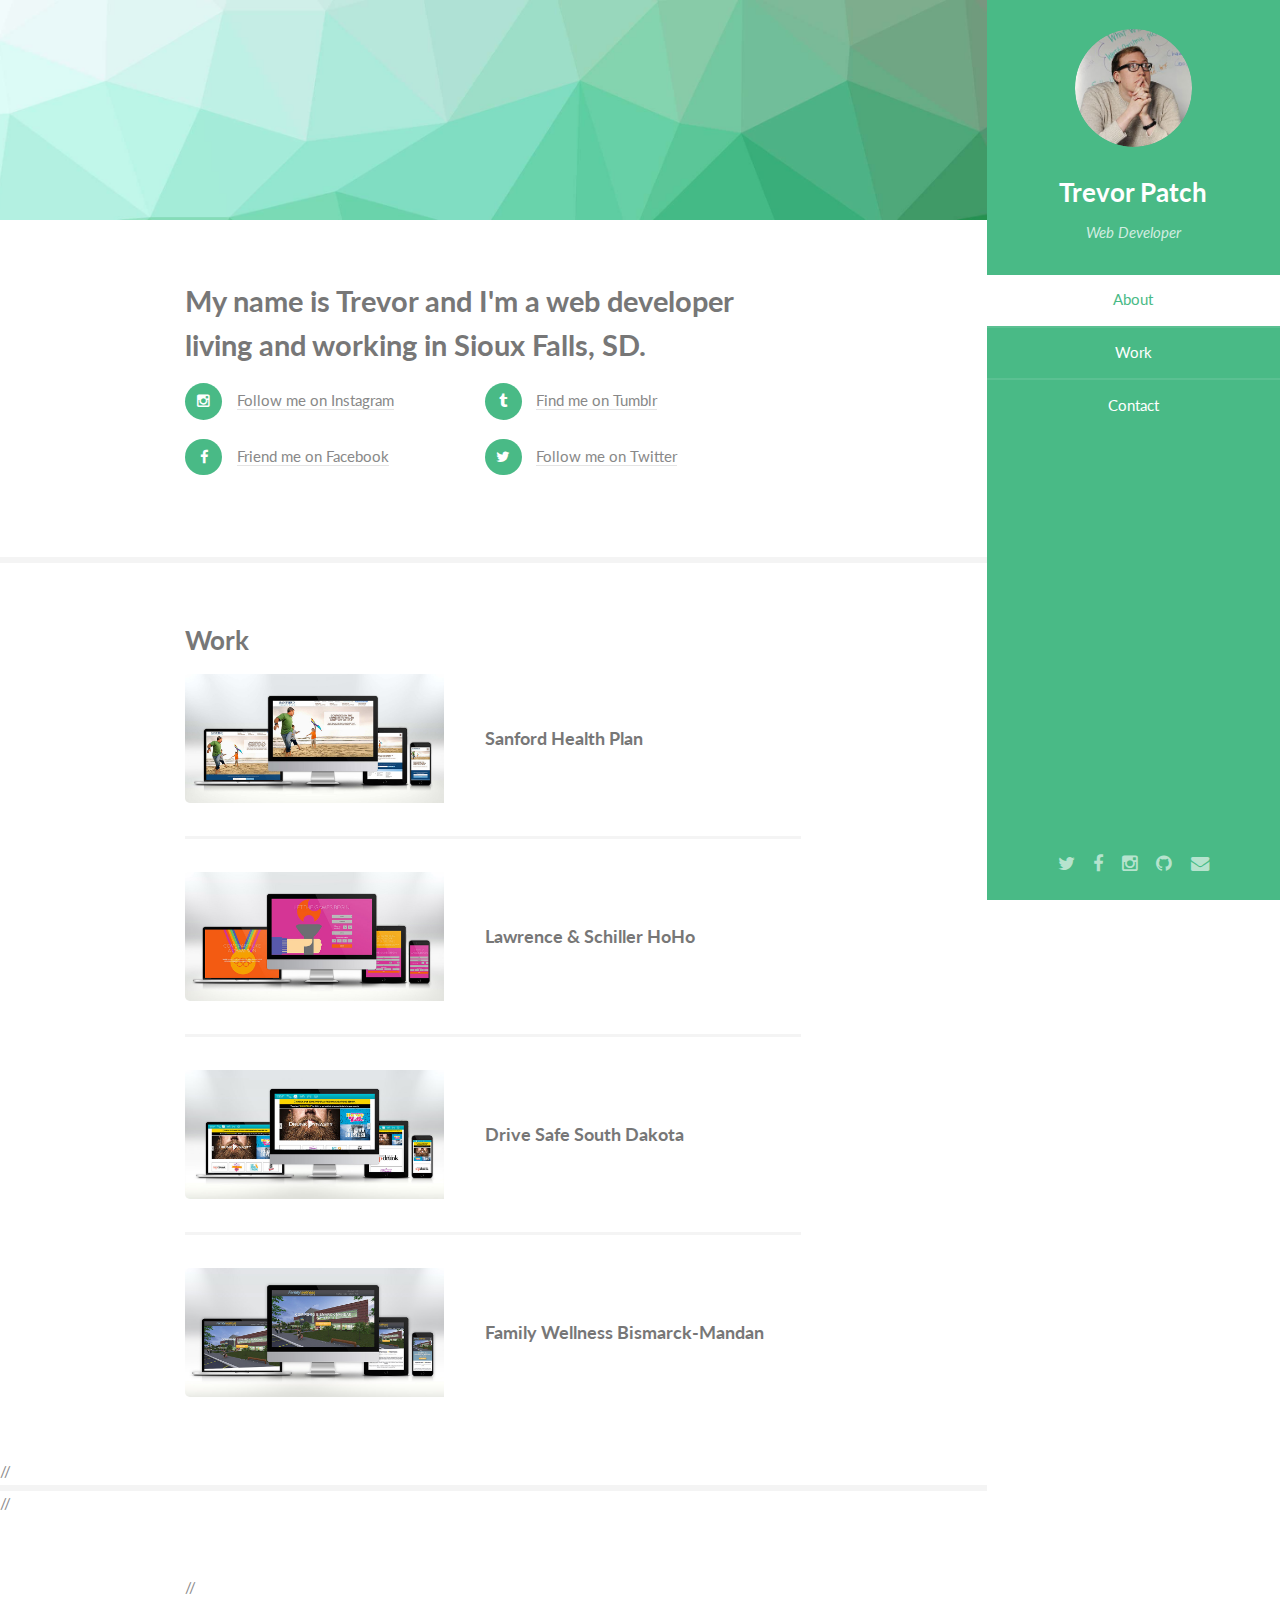
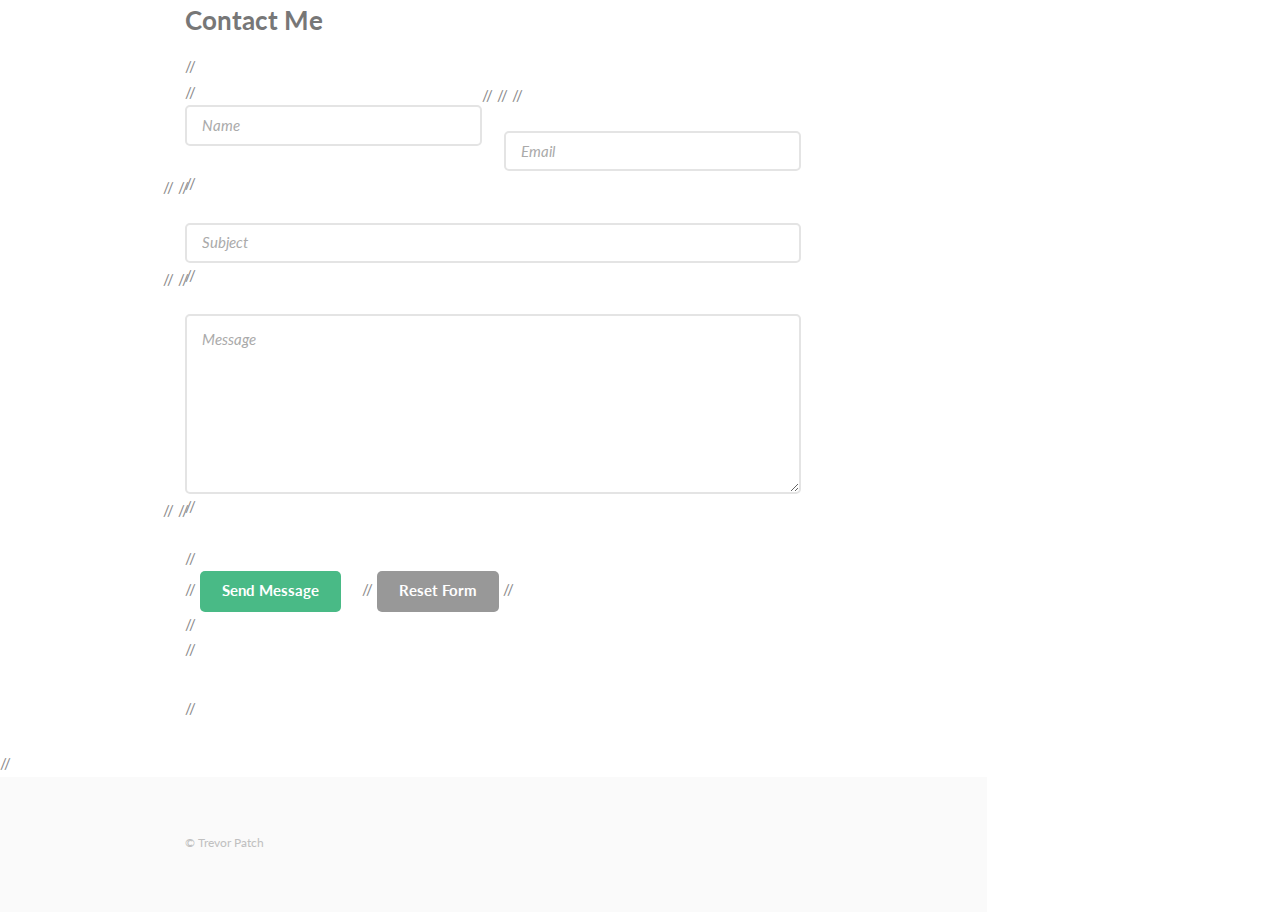
==== commit 5c3952c6: "Removing contact" ====
--- a/index.html
+++ b/index.html
@@ -23,6 +23,16 @@
 			<link rel="stylesheet" href="css/style-xlarge.css" />
 		</noscript>
 		<!--[if lte IE 8]><link rel="stylesheet" href="css/ie/v8.css" /><![endif]-->
+		<script>
+		  (function(i,s,o,g,r,a,m){i['GoogleAnalyticsObject']=r;i[r]=i[r]||function(){
+		  (i[r].q=i[r].q||[]).push(arguments)},i[r].l=1*new Date();a=s.createElement(o),
+		  m=s.getElementsByTagName(o)[0];a.async=1;a.src=g;m.parentNode.insertBefore(a,m)
+		  })(window,document,'script','//www.google-analytics.com/analytics.js','ga');
+
+		  ga('create', 'UA-28476366-1', 'auto');
+		  ga('send', 'pageview');
+
+		</script>
 		<script type="text/javascript">(function(e,b){if(!b.__SV){var a,f,i,g;window.mixpanel=b;b._i=[];b.init=function(a,e,d){function f(b,h){var a=h.split(".");2==a.length&&(b=b[a[0]],h=a[1]);b[h]=function(){b.push([h].concat(Array.prototype.slice.call(arguments,0)))}}var c=b;"undefined"!==typeof d?c=b[d]=[]:d="mixpanel";c.people=c.people||[];c.toString=function(b){var a="mixpanel";"mixpanel"!==d&&(a+="."+d);b||(a+=" (stub)");return a};c.people.toString=function(){return c.toString(1)+".people (stub)"};i="disable time_event track track_pageview track_links track_forms register register_once alias unregister identify name_tag set_config people.set people.set_once people.increment people.append people.union people.track_charge people.clear_charges people.delete_user".split(" ");
 			for(g=0;g<i.length;g++)f(c,i[g]);b._i.push([a,e,d])};b.__SV=1.2;a=e.createElement("script");a.type="text/javascript";a.async=!0;a.src="undefined"!==typeof MIXPANEL_CUSTOM_LIB_URL?MIXPANEL_CUSTOM_LIB_URL:"file:"===e.location.protocol&&"//cdn.mxpnl.com/libs/mixpanel-2-latest.min.js".match(/^\/\//)?"https://cdn.mxpnl.com/libs/mixpanel-2-latest.min.js":"//cdn.mxpnl.com/libs/mixpanel-2-latest.min.js";f=e.getElementsByTagName("script")[0];f.parentNode.insertBefore(a,f)}})(document,window.mixpanel||[]);
 			mixpanel.init("59bb49f36ce1cad1ce68b56f5aa6e133");</script>
@@ -47,10 +57,10 @@
 					<footer>
 						<ul class="icons">
 							<li><a href="http://twitter.com/tpatch" class="icon fa-twitter" target="_blank"><span class="label">Twitter</span></a></li>
-							<li><a href="http://facebook.com/tdpatch" class="icon fa-facebook"><span class="label" target="_blank">Facebook</span></a></li>
-							<li><a href="http://instagram.com/tdpatch" class="icon fa-instagram"><span class="label" target="_blank">Instagram</span></a></li>
-							<li><a href="https://github.com/tpatch" class="icon fa-github"><span class="label" target="_blank">Github</span></a></li>
-							<li><a href="mailto:trevor.patch@gmail.com" class="icon fa-envelope"><span class="label" target="_blank">Email</span></a></li>
+							<li><a href="http://facebook.com/tdpatch" class="icon fa-facebook" target="_blank"><span class="label">Facebook</span></a></li>
+							<li><a href="http://instagram.com/tdpatch" class="icon fa-instagram" target="_blank"><span class="label">Instagram</span></a></li>
+							<li><a href="https://github.com/tpatch" class="icon fa-github" target="_blank"><span class="label">Github</span></a></li>
+							<li><a href="mailto:trevor.patch@gmail.com" class="icon fa-envelope" target="_blank"><span class="label">Email</span></a></li>
 						</ul>
 					</footer>
 				</section>
@@ -63,10 +73,10 @@
 							<div class="container">
 								<h2>My name is Trevor and I'm a web developer living and working in Sioux Falls, SD.</h2>
 								<ul class="feature-icons">
-									<li class="fa-instagram"><a href="http://instagram.com/tpatch">Follow me on Instagram</a></li>
-									<li class="fa-tumblr"><a href="http://blog.trevorpatch.com">Find me on Tumblr</a></li>
-									<li class="fa-facebook"><a href="http://facebook.com/tdpatch">Friend me on Facebook</a></li>
-									<li class="fa-twitter"><a href="http://twitter.com/tpatch">Follow me on Twitter</a></li>
+									<li class="fa-instagram"><a href="http://instagram.com/tpatch" target="_blank">Follow me on Instagram</a></li>
+									<li class="fa-tumblr"><a href="http://blog.trevorpatch.com" target="_blank">Find me on Tumblr</a></li>
+									<li class="fa-facebook"><a href="http://facebook.com/tdpatch" target="_blank">Friend me on Facebook</a></li>
+									<li class="fa-twitter"><a href="http://twitter.com/tpatch" target="_blank">Follow me on Twitter</a></li>
 								</ul>
 							</div>
 						</section>
@@ -122,31 +132,31 @@
 						</section>
 
 					<!-- Four -->
-						<section id="four">
-							<div class="container">
-								<h3>Contact Me</h3>
-								<form method="post" action="#">
-									<div class="row uniform">
-										<div class="6u 12u(xsmall)"><input type="text" name="name" id="name" placeholder="Name" /></div>
-										<div class="6u 12u(xsmall)"><input type="email" name="email" id="email" placeholder="Email" /></div>
-									</div>
-									<div class="row uniform">
-										<div class="12u"><input type="text" name="subject" id="subject" placeholder="Subject" /></div>
-									</div>
-									<div class="row uniform">
-										<div class="12u"><textarea name="message" id="message" placeholder="Message" rows="6"></textarea></div>
-									</div>
-									<div class="row uniform">
-										<div class="12u">
-											<ul class="actions">
-												<li><input type="submit" class="special" value="Send Message" /></li>
-												<li><input type="reset" value="Reset Form" /></li>
-											</ul>
-										</div>
-									</div>
-								</form>
-							</div>
-						</section>
+						// <section id="four">
+						// 	<div class="container">
+						// 		<h3>Contact Me</h3>
+						// 		<form method="post" action="#">
+						// 			<div class="row uniform">
+						// 				<div class="6u 12u(xsmall)"><input type="text" name="name" id="name" placeholder="Name" /></div>
+						// 				<div class="6u 12u(xsmall)"><input type="email" name="email" id="email" placeholder="Email" /></div>
+						// 			</div>
+						// 			<div class="row uniform">
+						// 				<div class="12u"><input type="text" name="subject" id="subject" placeholder="Subject" /></div>
+						// 			</div>
+						// 			<div class="row uniform">
+						// 				<div class="12u"><textarea name="message" id="message" placeholder="Message" rows="6"></textarea></div>
+						// 			</div>
+						// 			<div class="row uniform">
+						// 				<div class="12u">
+						// 					<ul class="actions">
+						// 						<li><input type="submit" class="special" value="Send Message" /></li>
+						// 						<li><input type="reset" value="Reset Form" /></li>
+						// 					</ul>
+						// 				</div>
+						// 			</div>
+						// 		</form>
+						// 	</div>
+						// </section>
 
 					<!-- Five -->
 					<!--
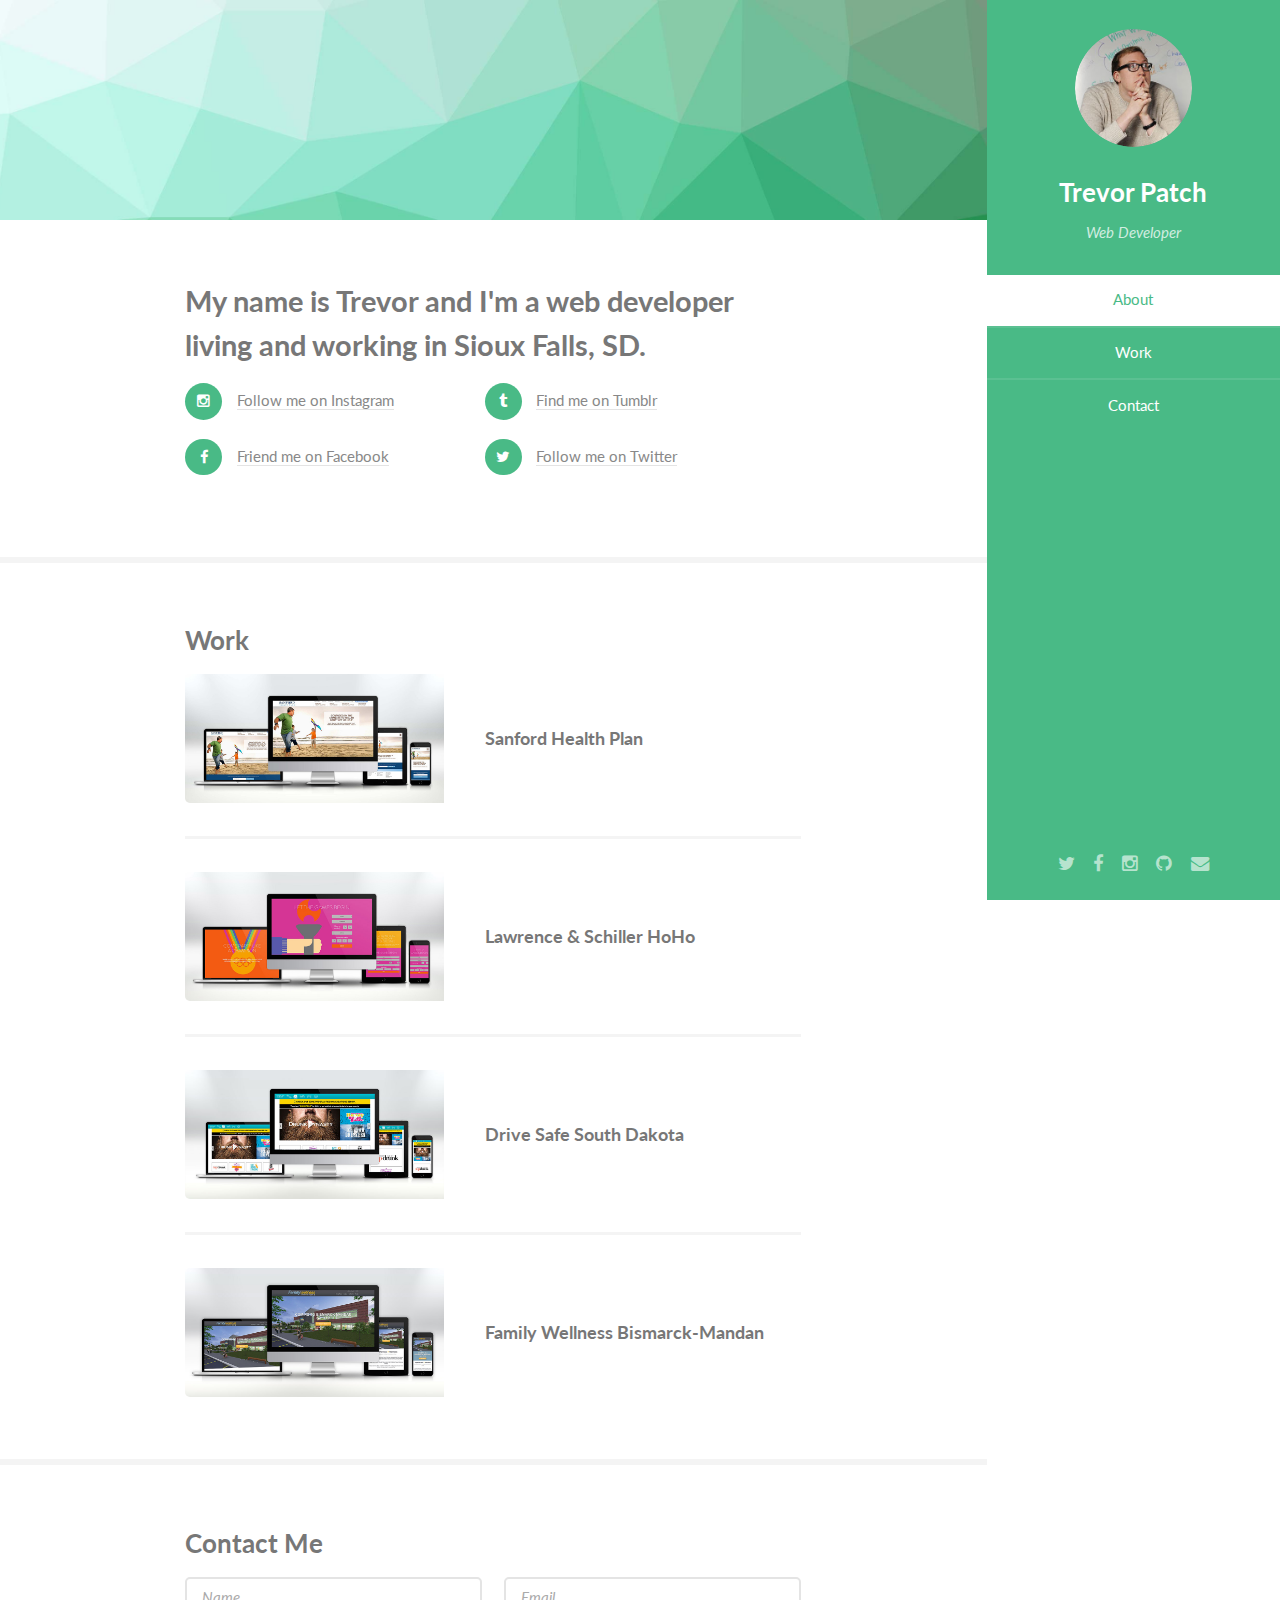
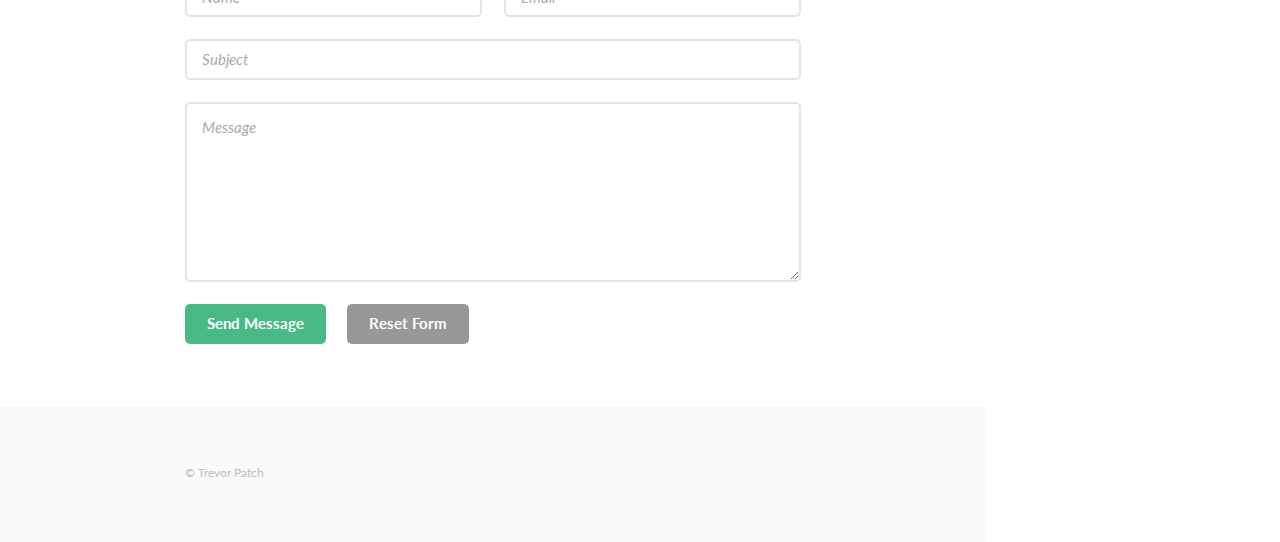
==== commit 1263ca4d: "no message" ====
--- a/index.html
+++ b/index.html
@@ -132,31 +132,31 @@
 						</section>
 
 					<!-- Four -->
-						// <section id="four">
-						// 	<div class="container">
-						// 		<h3>Contact Me</h3>
-						// 		<form method="post" action="#">
-						// 			<div class="row uniform">
-						// 				<div class="6u 12u(xsmall)"><input type="text" name="name" id="name" placeholder="Name" /></div>
-						// 				<div class="6u 12u(xsmall)"><input type="email" name="email" id="email" placeholder="Email" /></div>
-						// 			</div>
-						// 			<div class="row uniform">
-						// 				<div class="12u"><input type="text" name="subject" id="subject" placeholder="Subject" /></div>
-						// 			</div>
-						// 			<div class="row uniform">
-						// 				<div class="12u"><textarea name="message" id="message" placeholder="Message" rows="6"></textarea></div>
-						// 			</div>
-						// 			<div class="row uniform">
-						// 				<div class="12u">
-						// 					<ul class="actions">
-						// 						<li><input type="submit" class="special" value="Send Message" /></li>
-						// 						<li><input type="reset" value="Reset Form" /></li>
-						// 					</ul>
-						// 				</div>
-						// 			</div>
-						// 		</form>
-						// 	</div>
-						// </section>
+						<section id="four">
+							<div class="container">
+								<h3>Contact Me</h3>
+								<form method="post" action="#">
+									<div class="row uniform">
+										<div class="6u 12u(xsmall)"><input type="text" name="name" id="name" placeholder="Name" /></div>
+										<div class="6u 12u(xsmall)"><input type="email" name="email" id="email" placeholder="Email" /></div>
+									</div>
+									<div class="row uniform">
+										<div class="12u"><input type="text" name="subject" id="subject" placeholder="Subject" /></div>
+									</div>
+									<div class="row uniform">
+										<div class="12u"><textarea name="message" id="message" placeholder="Message" rows="6"></textarea></div>
+									</div>
+									<div class="row uniform">
+										<div class="12u">
+											<ul class="actions">
+												<li><input type="submit" class="special" value="Send Message" /></li>
+												<li><input type="reset" value="Reset Form" /></li>
+											</ul>
+										</div>
+									</div>
+								</form>
+							</div>
+						</section>
 
 					<!-- Five -->
 					<!--
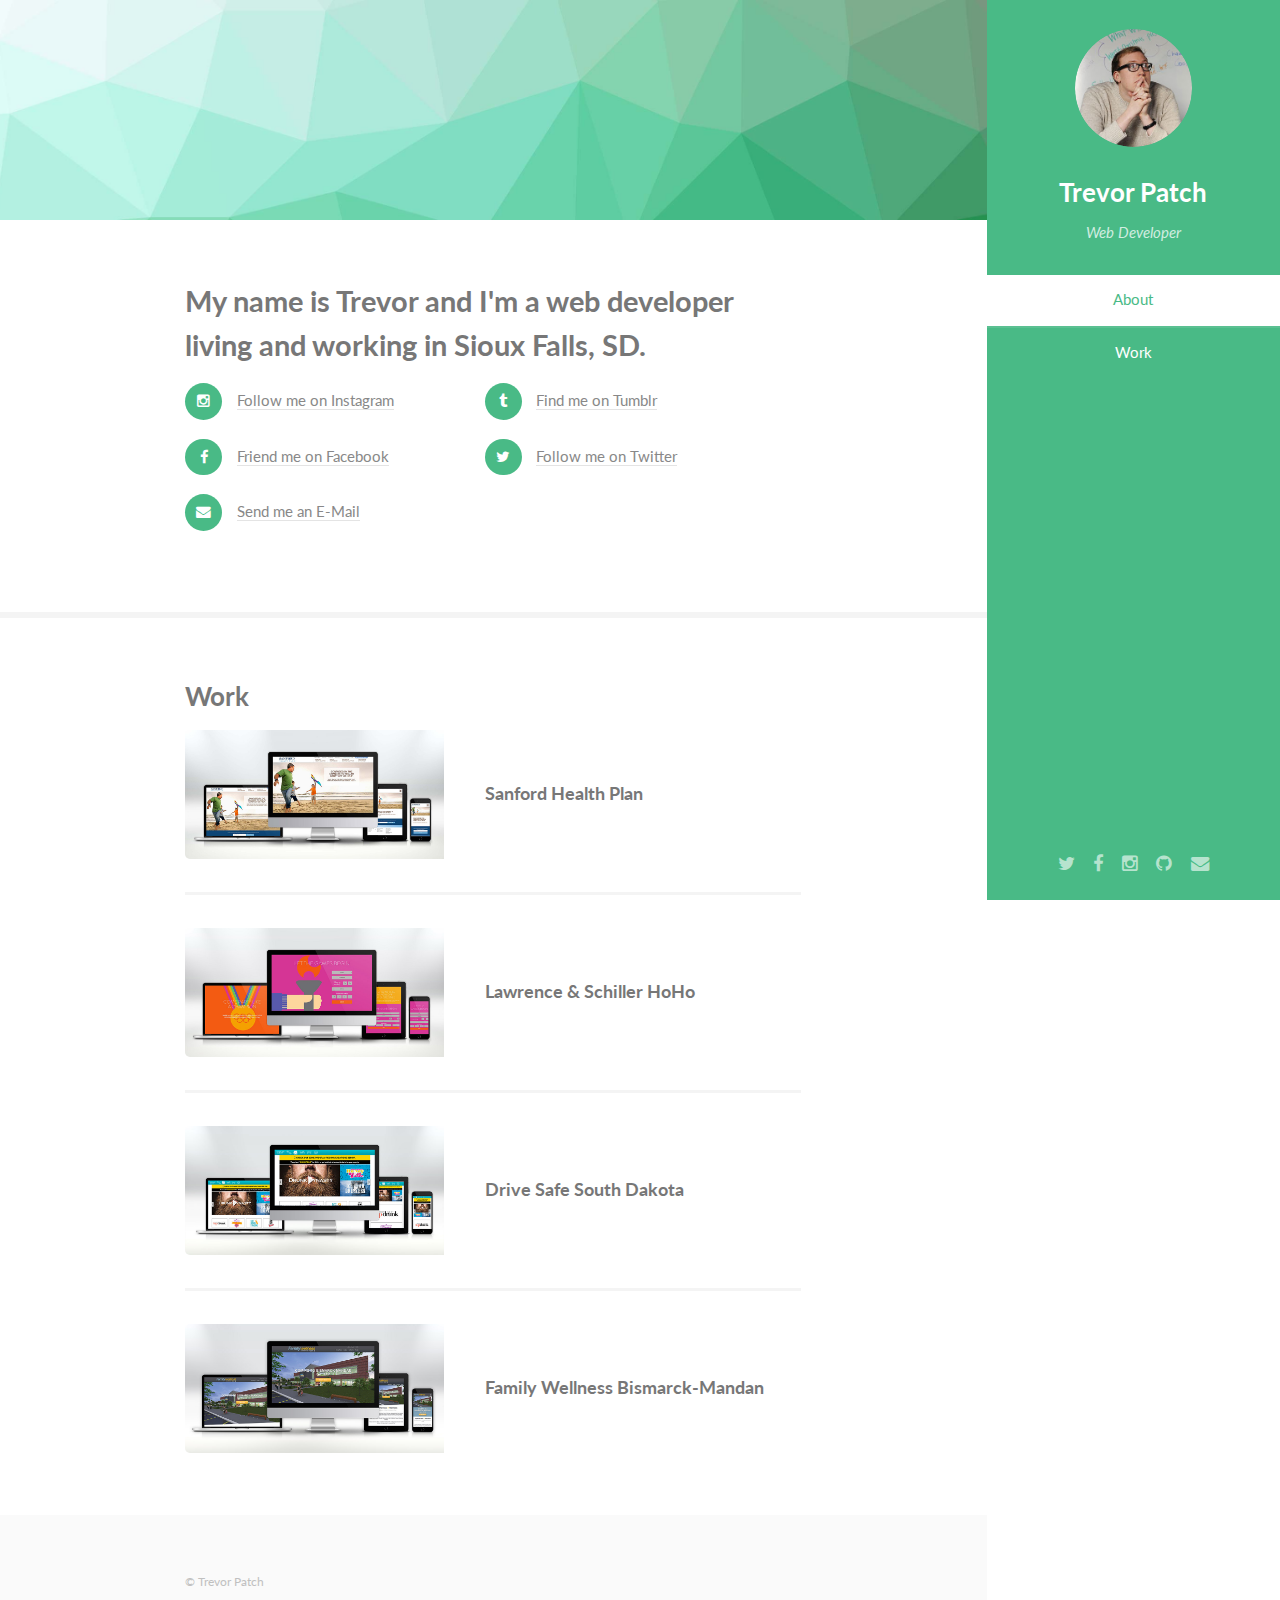
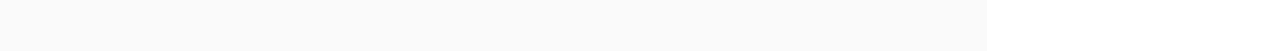
==== commit 5b661c71: "Site updates" ====
--- a/index.html
+++ b/index.html
@@ -8,8 +8,8 @@
 	<head>
 		<title>Trevor Patch</title>
 		<meta http-equiv="content-type" content="text/html; charset=utf-8" />
-		<meta name="description" content="" />
-		<meta name="keywords" content="sioux falls,web development,web developer,web design,freelance,freelance web developer" />
+		<meta name="description" content="Trevor Patch is a web developer living and working in Sioux Falls, SD. Specializing in front-end development, web apps, web sites, landing pages, and online marketing." />
+		<meta name="keywords" content="sioux falls,web development,web developer,web design,freelance,freelance web developer,south dakota" />
 		<!--[if lte IE 8]><script src="css/ie/html5shiv.js"></script><![endif]-->
 		<script src="js/jquery.min.js"></script>
 		<script src="js/jquery.scrollzer.min.js"></script>
@@ -51,7 +51,6 @@
 						<ul>
 							<li><a href="#one" class="active">About</a></li>
 							<li><a href="#three">Work</a></li>
-							<li><a href="#four">Contact</a></li>
 						</ul>
 					</nav>
 					<footer>
@@ -73,10 +72,11 @@
 							<div class="container">
 								<h2>My name is Trevor and I'm a web developer living and working in Sioux Falls, SD.</h2>
 								<ul class="feature-icons">
-									<li class="fa-instagram"><a href="http://instagram.com/tpatch" target="_blank">Follow me on Instagram</a></li>
+									<li class="fa-instagram"><a href="http://instagram.com/tdpatch" target="_blank">Follow me on Instagram</a></li>
 									<li class="fa-tumblr"><a href="http://blog.trevorpatch.com" target="_blank">Find me on Tumblr</a></li>
 									<li class="fa-facebook"><a href="http://facebook.com/tdpatch" target="_blank">Friend me on Facebook</a></li>
 									<li class="fa-twitter"><a href="http://twitter.com/tpatch" target="_blank">Follow me on Twitter</a></li>
+									<li class="fa-envelope"><a href="mailto:trevor.patch@gmail.com" target="_blank">Send me an E-Mail</a></li>
 								</ul>
 							</div>
 						</section>
@@ -131,380 +131,6 @@
 							</div>
 						</section>
 
-					<!-- Four -->
-						<section id="four">
-							<div class="container">
-								<h3>Contact Me</h3>
-								<form method="post" action="#">
-									<div class="row uniform">
-										<div class="6u 12u(xsmall)"><input type="text" name="name" id="name" placeholder="Name" /></div>
-										<div class="6u 12u(xsmall)"><input type="email" name="email" id="email" placeholder="Email" /></div>
-									</div>
-									<div class="row uniform">
-										<div class="12u"><input type="text" name="subject" id="subject" placeholder="Subject" /></div>
-									</div>
-									<div class="row uniform">
-										<div class="12u"><textarea name="message" id="message" placeholder="Message" rows="6"></textarea></div>
-									</div>
-									<div class="row uniform">
-										<div class="12u">
-											<ul class="actions">
-												<li><input type="submit" class="special" value="Send Message" /></li>
-												<li><input type="reset" value="Reset Form" /></li>
-											</ul>
-										</div>
-									</div>
-								</form>
-							</div>
-						</section>
-
-					<!-- Five -->
-					<!--
-						<section id="five">
-							<div class="container">
-								<h3>Elements</h3>
-
-								<section>
-									<h4>Text</h4>
-									<p>This is <b>bold</b> and this is <strong>strong</strong>. This is <i>italic</i> and this is <em>emphasized</em>.
-									This is <sup>superscript</sup> text and this is <sub>subscript</sub> text.
-									This is <u>underlined</u> and this is code: <code>for (;;) { ... }</code>. Finally, <a href="#">this is a link</a>.</p>
-									<hr />
-									<header>
-										<h4>Heading with a Subtitle</h4>
-										<p>Lorem ipsum dolor sit amet nullam id egestas urna aliquam</p>
-									</header>
-									<p>Nunc lacinia ante nunc ac lobortis. Interdum adipiscing gravida odio porttitor sem non mi integer non faucibus ornare mi ut ante amet placerat aliquet. Volutpat eu sed ante lacinia sapien lorem accumsan varius montes viverra nibh in adipiscing blandit tempus accumsan.</p>
-									<header>
-										<h5>Heading with a Subtitle</h5>
-										<p>Lorem ipsum dolor sit amet nullam id egestas urna aliquam</p>
-									</header>
-									<p>Nunc lacinia ante nunc ac lobortis. Interdum adipiscing gravida odio porttitor sem non mi integer non faucibus ornare mi ut ante amet placerat aliquet. Volutpat eu sed ante lacinia sapien lorem accumsan varius montes viverra nibh in adipiscing blandit tempus accumsan.</p>
-									<hr />
-									<h2>Heading Level 2</h2>
-									<h3>Heading Level 3</h3>
-									<h4>Heading Level 4</h4>
-									<h5>Heading Level 5</h5>
-									<h6>Heading Level 6</h6>
-									<hr />
-									<h5>Blockquote</h5>
-									<blockquote>Fringilla nisl. Donec accumsan interdum nisi, quis tincidunt felis sagittis eget tempus euismod. Vestibulum ante ipsum primis in faucibus vestibulum. Blandit adipiscing eu felis iaculis volutpat ac adipiscing accumsan faucibus. Vestibulum ante ipsum primis in faucibus lorem ipsum dolor sit amet nullam adipiscing eu felis.</blockquote>
-									<h5>Preformatted</h5>
-									<pre><code>i = 0;
-
-while (!deck.isInOrder()) {
-    print 'Iteration ' + i;
-    deck.shuffle();
-    i++;
-}
-
-print 'It took ' + i + ' iterations to sort the deck.';</code></pre>
-								</section>
-
-								<section>
-									<h4>Lists</h4>
-									<div class="row">
-										<div class="6u 12u(xsmall)">
-											<h5>Unordered</h5>
-											<ul>
-												<li>Dolor pulvinar etiam magna etiam.</li>
-												<li>Sagittis adipiscing lorem eleifend.</li>
-												<li>Felis enim feugiat dolore viverra.</li>
-											</ul>
-											<h5>Alternate</h5>
-											<ul class="alt">
-												<li>Dolor pulvinar etiam magna etiam.</li>
-												<li>Sagittis adipiscing lorem eleifend.</li>
-												<li>Felis enim feugiat dolore viverra.</li>
-											</ul>
-										</div>
-										<div class="6u 12u(xsmall)">
-											<h5>Ordered</h5>
-											<ol>
-												<li>Dolor pulvinar etiam magna etiam.</li>
-												<li>Etiam vel felis at lorem sed viverra.</li>
-												<li>Felis enim feugiat dolore viverra.</li>
-												<li>Dolor pulvinar etiam magna etiam.</li>
-												<li>Etiam vel felis at lorem sed viverra.</li>
-												<li>Felis enim feugiat dolore viverra.</li>
-											</ol>
-											<h5>Icons</h5>
-											<ul class="icons">
-												<li><a href="#" class="icon fa-twitter"><span class="label">Twitter</span></a></li>
-												<li><a href="#" class="icon fa-facebook"><span class="label">Facebook</span></a></li>
-												<li><a href="#" class="icon fa-instagram"><span class="label">Instagram</span></a></li>
-												<li><a href="#" class="icon fa-github"><span class="label">Github</span></a></li>
-												<li><a href="#" class="icon fa-dribbble"><span class="label">Dribbble</span></a></li>
-												<li><a href="#" class="icon fa-tumblr"><span class="label">Tumblr</span></a></li>
-											</ul>
-										</div>
-									</div>
-									<h5>Actions</h5>
-									<ul class="actions">
-										<li><a href="#" class="button special">Default</a></li>
-										<li><a href="#" class="button">Default</a></li>
-										<li><a href="#" class="button alt">Default</a></li>
-									</ul>
-									<ul class="actions small">
-										<li><a href="#" class="button special small">Small</a></li>
-										<li><a href="#" class="button small">Small</a></li>
-										<li><a href="#" class="button alt small">Small</a></li>
-									</ul>
-									<div class="row">
-										<div class="3u 6u(medium) 12u$(xsmall)">
-											<ul class="actions vertical">
-												<li><a href="#" class="button special">Default</a></li>
-												<li><a href="#" class="button">Default</a></li>
-												<li><a href="#" class="button alt">Default</a></li>
-											</ul>
-										</div>
-										<div class="3u 6u$(medium) 12u$(xsmall)">
-											<ul class="actions vertical small">
-												<li><a href="#" class="button special small">Small</a></li>
-												<li><a href="#" class="button small">Small</a></li>
-												<li><a href="#" class="button alt small">Small</a></li>
-											</ul>
-										</div>
-										<div class="3u 6u(medium) 12u$(xsmall)">
-											<ul class="actions vertical">
-												<li><a href="#" class="button special fit">Default</a></li>
-												<li><a href="#" class="button fit">Default</a></li>
-												<li><a href="#" class="button alt fit">Default</a></li>
-											</ul>
-										</div>
-										<div class="3u 6u$(medium) 12u$(xsmall)">
-											<ul class="actions vertical small">
-												<li><a href="#" class="button special small fit">Small</a></li>
-												<li><a href="#" class="button small fit">Small</a></li>
-												<li><a href="#" class="button alt small fit">Small</a></li>
-											</ul>
-										</div>
-									</div>
-								</section>
-
-								<section>
-									<h4>Table</h4>
-									<h5>Default</h5>
-									<div class="table-wrapper">
-										<table>
-											<thead>
-												<tr>
-													<th>Name</th>
-													<th>Description</th>
-													<th>Price</th>
-												</tr>
-											</thead>
-											<tbody>
-												<tr>
-													<td>Item One</td>
-													<td>Ante turpis integer aliquet porttitor.</td>
-													<td>29.99</td>
-												</tr>
-												<tr>
-													<td>Item Two</td>
-													<td>Vis ac commodo adipiscing arcu aliquet.</td>
-													<td>19.99</td>
-												</tr>
-												<tr>
-													<td>Item Three</td>
-													<td> Morbi faucibus arcu accumsan lorem.</td>
-													<td>29.99</td>
-												</tr>
-												<tr>
-													<td>Item Four</td>
-													<td>Vitae integer tempus condimentum.</td>
-													<td>19.99</td>
-												</tr>
-												<tr>
-													<td>Item Five</td>
-													<td>Ante turpis integer aliquet porttitor.</td>
-													<td>29.99</td>
-												</tr>
-											</tbody>
-											<tfoot>
-												<tr>
-													<td colspan="2"></td>
-													<td>100.00</td>
-												</tr>
-											</tfoot>
-										</table>
-									</div>
-
-									<h5>Alternate</h5>
-									<div class="table-wrapper">
-										<table class="alt">
-											<thead>
-												<tr>
-													<th>Name</th>
-													<th>Description</th>
-													<th>Price</th>
-												</tr>
-											</thead>
-											<tbody>
-												<tr>
-													<td>Item One</td>
-													<td>Ante turpis integer aliquet porttitor.</td>
-													<td>29.99</td>
-												</tr>
-												<tr>
-													<td>Item Two</td>
-													<td>Vis ac commodo adipiscing arcu aliquet.</td>
-													<td>19.99</td>
-												</tr>
-												<tr>
-													<td>Item Three</td>
-													<td> Morbi faucibus arcu accumsan lorem.</td>
-													<td>29.99</td>
-												</tr>
-												<tr>
-													<td>Item Four</td>
-													<td>Vitae integer tempus condimentum.</td>
-													<td>19.99</td>
-												</tr>
-												<tr>
-													<td>Item Five</td>
-													<td>Ante turpis integer aliquet porttitor.</td>
-													<td>29.99</td>
-												</tr>
-											</tbody>
-											<tfoot>
-												<tr>
-													<td colspan="2"></td>
-													<td>100.00</td>
-												</tr>
-											</tfoot>
-										</table>
-									</div>
-								</section>
-
-								<section>
-									<h4>Buttons</h4>
-									<ul class="actions">
-										<li><a href="#" class="button special">Special</a></li>
-										<li><a href="#" class="button">Default</a></li>
-										<li><a href="#" class="button alt">Alternate</a></li>
-									</ul>
-									<ul class="actions">
-										<li><a href="#" class="button special big">Big</a></li>
-										<li><a href="#" class="button">Default</a></li>
-										<li><a href="#" class="button alt small">Small</a></li>
-									</ul>
-									<ul class="actions fit">
-										<li><a href="#" class="button special fit">Fit</a></li>
-										<li><a href="#" class="button fit">Fit</a></li>
-										<li><a href="#" class="button alt fit">Fit</a></li>
-									</ul>
-									<ul class="actions fit small">
-										<li><a href="#" class="button special fit small">Fit + Small</a></li>
-										<li><a href="#" class="button fit small">Fit + Small</a></li>
-										<li><a href="#" class="button alt fit small">Fit + Small</a></li>
-									</ul>
-									<ul class="actions">
-										<li><a href="#" class="button special icon fa-download">Icon</a></li>
-										<li><a href="#" class="button icon fa-download">Icon</a></li>
-										<li><a href="#" class="button alt icon fa-check">Icon</a></li>
-									</ul>
-									<ul class="actions">
-										<li><span class="button special disabled">Special</span></li>
-										<li><span class="button disabled">Default</span></li>
-										<li><span class="button alt disabled">Alternate</span></li>
-									</ul>
-								</section>
-
-								<section>
-									<h4>Form</h4>
-									<form method="post" action="#">
-										<div class="row uniform">
-											<div class="6u 12u(xsmall)">
-												<input type="text" name="demo-name" id="demo-name" value="" placeholder="Name" />
-											</div>
-											<div class="6u 12u(xsmall)">
-												<input type="email" name="demo-email" id="demo-email" value="" placeholder="Email" />
-											</div>
-										</div>
-										<div class="row uniform">
-											<div class="12u">
-												<div class="select-wrapper">
-													<select name="demo-category" id="demo-category">
-														<option value="">- Category -</option>
-														<option value="1">Manufacturing</option>
-														<option value="1">Shipping</option>
-														<option value="1">Administration</option>
-														<option value="1">Human Resources</option>
-													</select>
-												</div>
-											</div>
-										</div>
-										<div class="row uniform">
-											<div class="4u 12u(medium)">
-												<input type="radio" id="demo-priority-low" name="demo-priority" checked>
-												<label for="demo-priority-low">Low Priority</label>
-											</div>
-											<div class="4u 12u(medium)">
-												<input type="radio" id="demo-priority-normal" name="demo-priority">
-												<label for="demo-priority-normal">Normal Priority</label>
-											</div>
-											<div class="4u 12u(medium)">
-												<input type="radio" id="demo-priority-high" name="demo-priority">
-												<label for="demo-priority-high">High Priority</label>
-											</div>
-										</div>
-										<div class="row uniform">
-											<div class="6u 12u(medium)">
-												<input type="checkbox" id="demo-copy" name="demo-copy">
-												<label for="demo-copy">Email me a copy of this message</label>
-											</div>
-											<div class="6u 12u(medium)">
-												<input type="checkbox" id="demo-human" name="demo-human" checked>
-												<label for="demo-human">I am a human and not a robot</label>
-											</div>
-										</div>
-										<div class="row uniform">
-											<div class="12u">
-												<textarea name="demo-message" id="demo-message" placeholder="Enter your message" rows="6"></textarea>
-											</div>
-										</div>
-										<div class="row uniform">
-											<div class="12u">
-												<ul class="actions">
-													<li><input type="submit" value="Send Message" /></li>
-													<li><input type="reset" value="Reset" class="alt" /></li>
-												</ul>
-											</div>
-										</div>
-									</form>
-								</section>
-
-								<section>
-									<h4>Image</h4>
-									<h5>Fit</h5>
-									<span class="image fit"><img src="images/banner.jpg" alt="" /></span>
-									<div class="box alt">
-										<div class="row 50% uniform">
-											<div class="4u"><span class="image fit"><img src="images/pic01.jpg" alt="" /></span></div>
-											<div class="4u"><span class="image fit"><img src="images/pic02.jpg" alt="" /></span></div>
-											<div class="4u"><span class="image fit"><img src="images/pic03.jpg" alt="" /></span></div>
-										</div>
-										<div class="row 50% uniform">
-											<div class="4u"><span class="image fit"><img src="images/pic02.jpg" alt="" /></span></div>
-											<div class="4u"><span class="image fit"><img src="images/pic03.jpg" alt="" /></span></div>
-											<div class="4u"><span class="image fit"><img src="images/pic01.jpg" alt="" /></span></div>
-										</div>
-										<div class="row 50% uniform">
-											<div class="4u"><span class="image fit"><img src="images/pic03.jpg" alt="" /></span></div>
-											<div class="4u"><span class="image fit"><img src="images/pic01.jpg" alt="" /></span></div>
-											<div class="4u"><span class="image fit"><img src="images/pic02.jpg" alt="" /></span></div>
-										</div>
-									</div>
-									<h5>Left &amp; Right</h5>
-									<p><span class="image left"><img src="images/avatar.jpg" alt="" /></span>Fringilla nisl. Donec accumsan interdum nisi, quis tincidunt felis sagittis eget. tempus euismod. Vestibulum ante ipsum primis in faucibus vestibulum. Blandit adipiscing eu felis iaculis volutpat ac adipiscing accumsan eu faucibus. Integer ac pellentesque praesent tincidunt felis sagittis eget. tempus euismod. Vestibulum ante ipsum primis in faucibus vestibulum. Blandit adipiscing eu felis iaculis volutpat ac adipiscing accumsan eu faucibus. Integer ac pellentesque praesent. Donec accumsan interdum nisi, quis tincidunt felis sagittis eget. tempus euismod. Vestibulum ante ipsum primis in faucibus vestibulum. Blandit adipiscing eu felis iaculis volutpat ac adipiscing accumsan eu faucibus. Integer ac pellentesque praesent tincidunt felis sagittis eget. tempus euismod. Vestibulum ante ipsum primis in faucibus vestibulum. Blandit adipiscing eu felis iaculis volutpat ac adipiscing accumsan eu faucibus. Integer ac pellentesque praesent.</p>
-									<p><span class="image right"><img src="images/avatar.jpg" alt="" /></span>Fringilla nisl. Donec accumsan interdum nisi, quis tincidunt felis sagittis eget. tempus euismod. Vestibulum ante ipsum primis in faucibus vestibulum. Blandit adipiscing eu felis iaculis volutpat ac adipiscing accumsan eu faucibus. Integer ac pellentesque praesent tincidunt felis sagittis eget. tempus euismod. Vestibulum ante ipsum primis in faucibus vestibulum. Blandit adipiscing eu felis iaculis volutpat ac adipiscing accumsan eu faucibus. Integer ac pellentesque praesent. Donec accumsan interdum nisi, quis tincidunt felis sagittis eget. tempus euismod. Vestibulum ante ipsum primis in faucibus vestibulum. Blandit adipiscing eu felis iaculis volutpat ac adipiscing accumsan eu faucibus. Integer ac pellentesque praesent tincidunt felis sagittis eget. tempus euismod. Vestibulum ante ipsum primis in faucibus vestibulum. Blandit adipiscing eu felis iaculis volutpat ac adipiscing accumsan eu faucibus. Integer ac pellentesque praesent.</p>
-								</section>
-
-							</div>
-						</section>
-					-->
-
 				</div>
 
 			<!-- Footer -->
